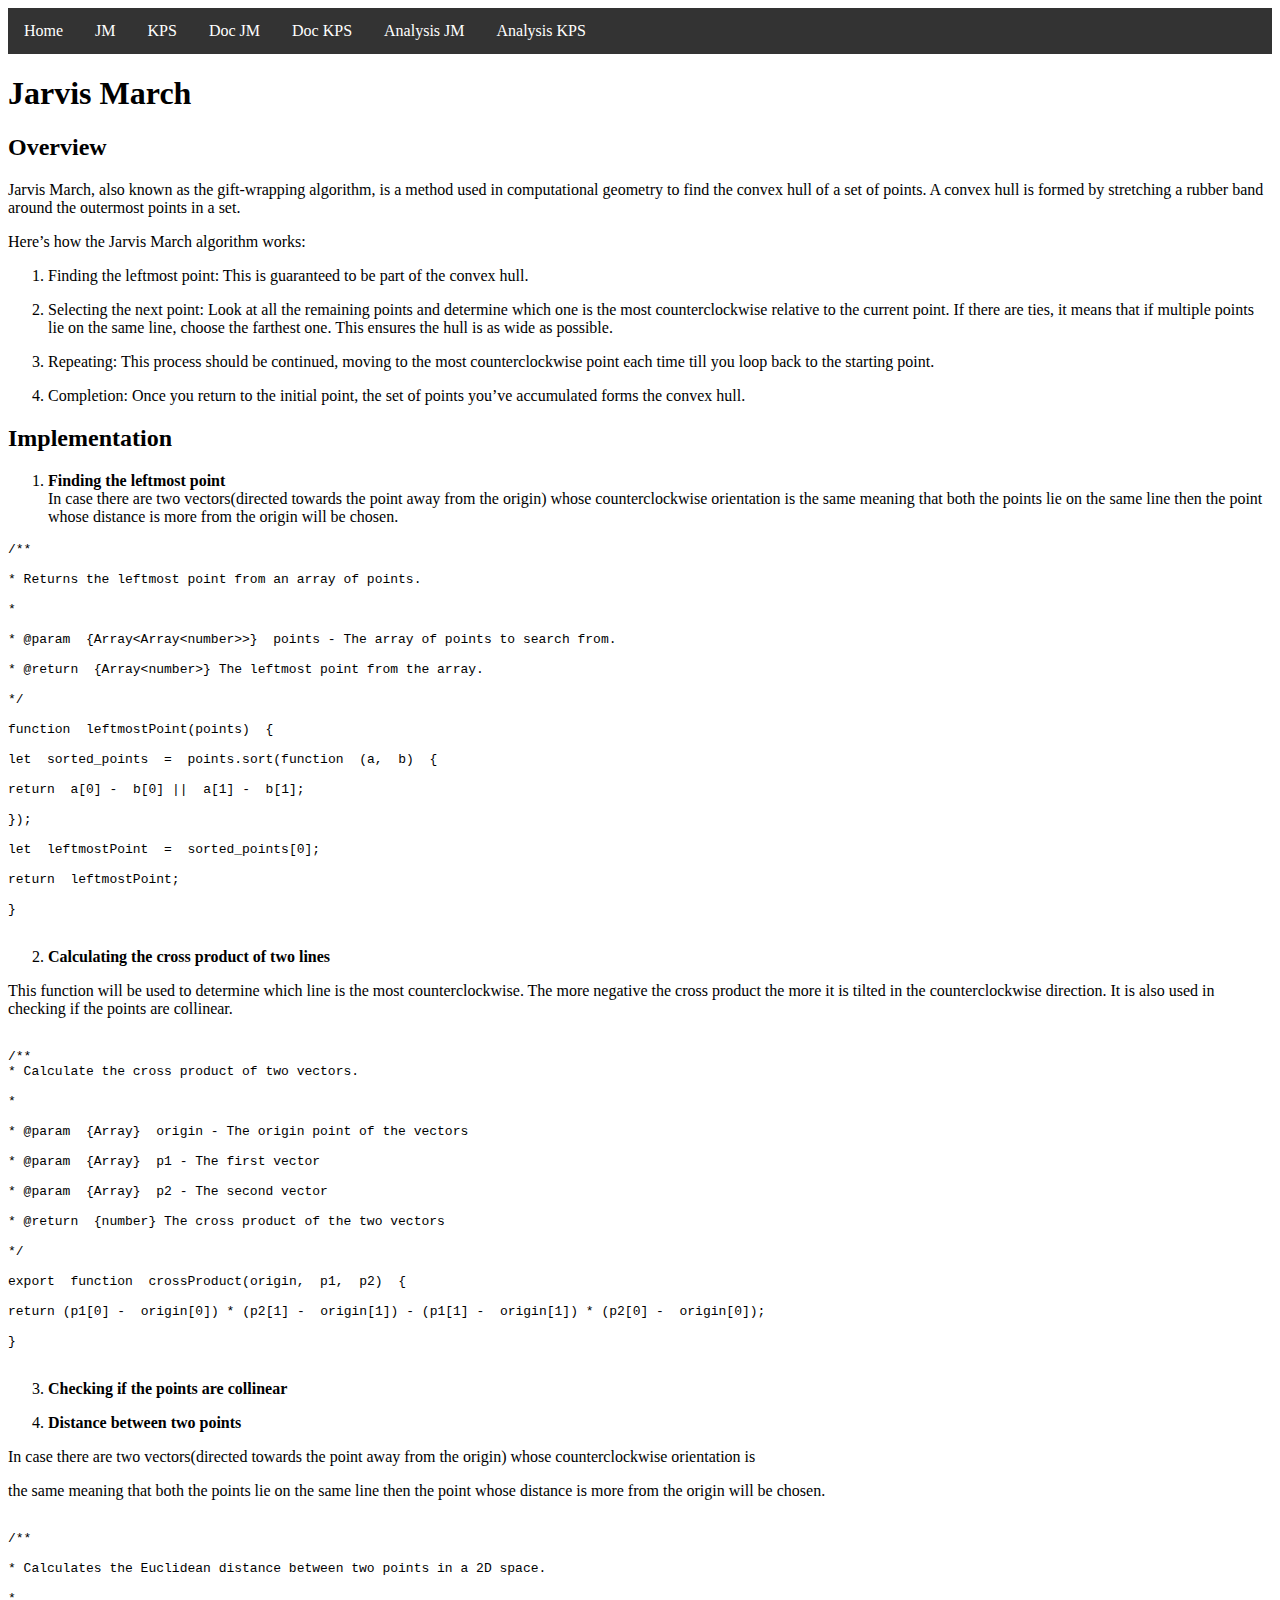
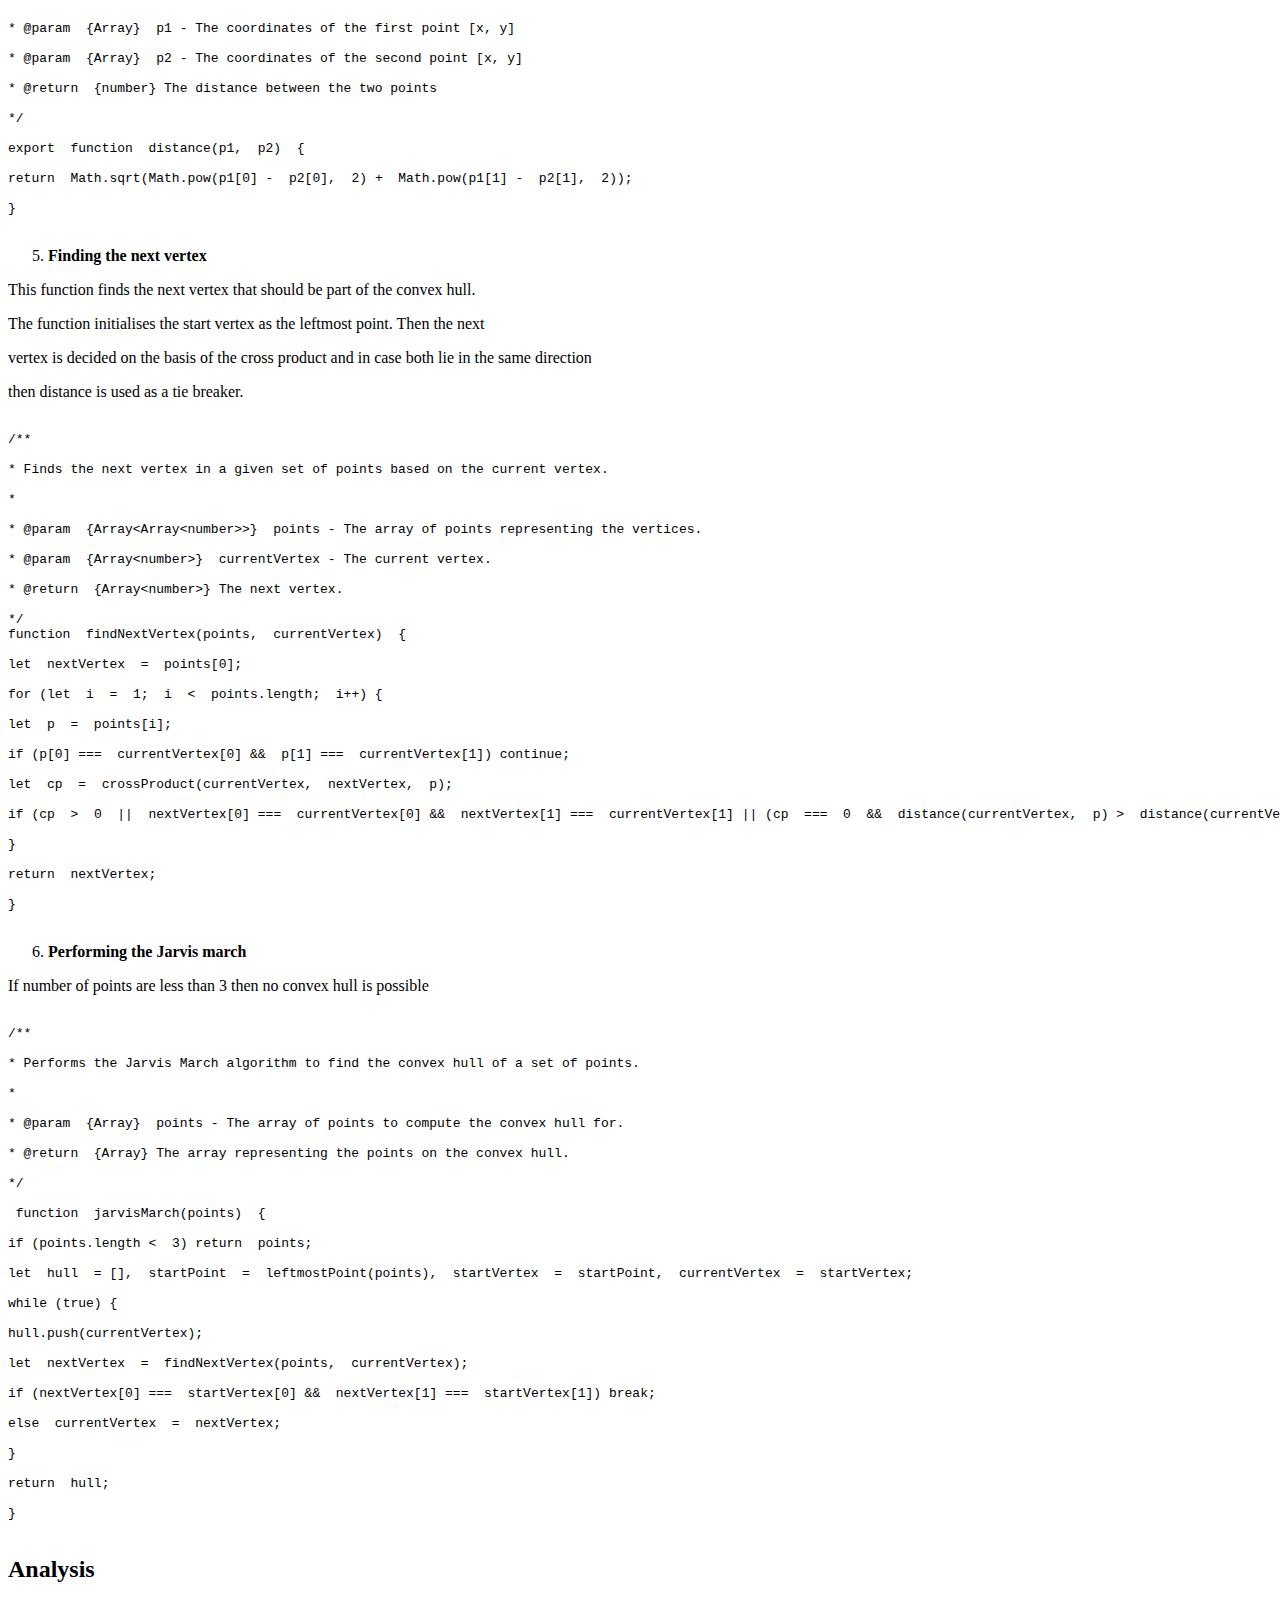
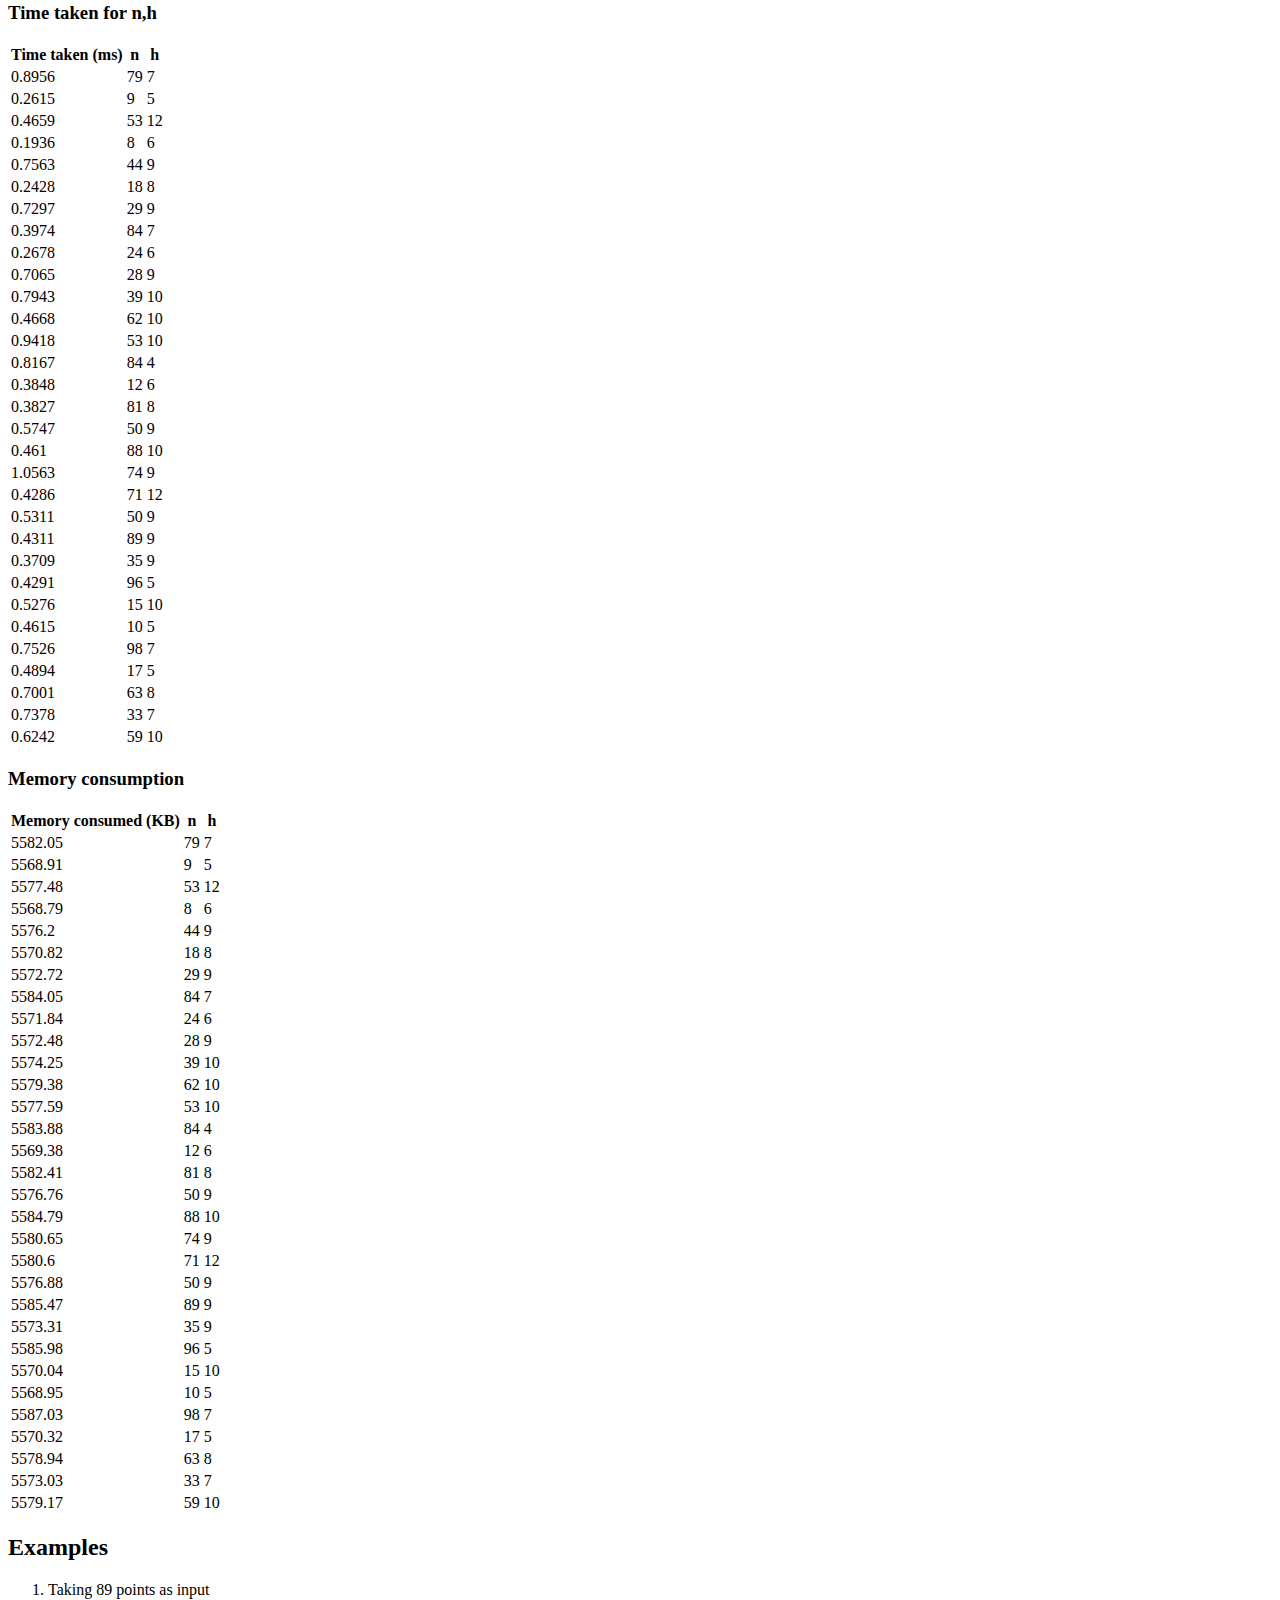
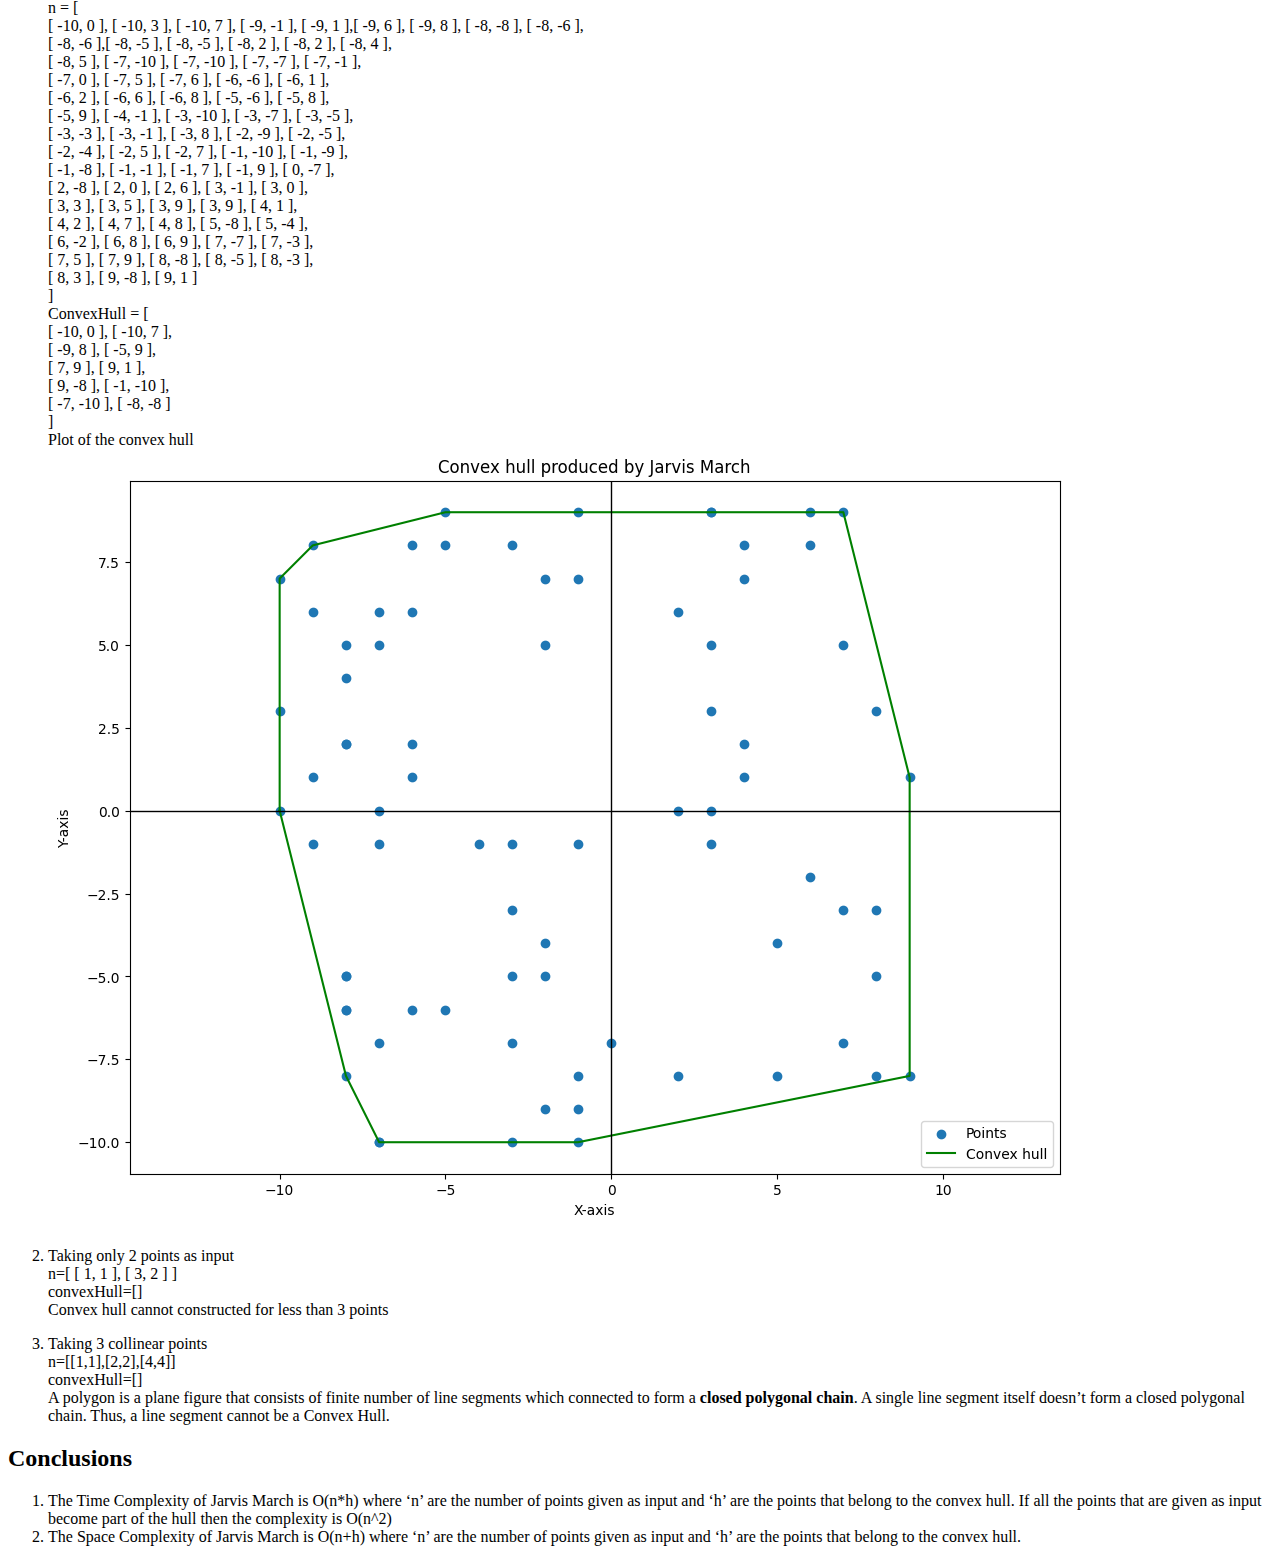
==== analysis_jm.html @ 5fe39330 "Merge pull request #1 from AnirudhBagalkotker/bkl" ====
<!DOCTYPE html>
<html>

<head>
  <meta charset="utf-8">
  <meta name="viewport" content="width=device-width, initial-scale=1.0">
  <title>Jarvis March</title>
  <link rel="stylesheet" href="https://stackedit.io/style.css" />
  <style>
    /* Styles for the navbar */
    nav {
      background-color: #333;
    }

    nav ul {
      list-style-type: none;
      margin: 0;
      padding: 0;
      overflow: hidden;
    }

    nav ul li {
      float: left;
    }

    nav ul li a {
      display: block;
      color: white;
      text-align: center;
      padding: 14px 16px;
      text-decoration: none;
      border: none;
      background: none;
      cursor: pointer;
    }

    nav ul li a:hover {
      background-color: #ddd;
      color: black;
    }
  </style>
</head>

<body class="stackedit">
  <nav>
    <ul>
      <li class="nav-item">
        <a href="home.html">Home</a>
      </li>
      <li class="nav-item">
        <a href="jm.html">JM</a>
      </li>
      <li class="nav-item">
        <a href="kps.html">KPS</a>
      </li>
      <li class="nav-item">
        <a href="doc_jm.html">Doc JM</a>
      </li>
      <li class="nav-item">
        <a href="doc_kps.html">Doc KPS</a>
      </li>
      <li class="nav-item">
        <a href="analysis_jm.html">Analysis JM</a>
      </li>
      <li class="nav-item">
        <a href="analysis_kps.html">Analysis KPS</a>
      </li>
    </ul>
  </nav>
</body>

  <script>
    // JavaScript to handle navbar toggler click event
    document.querySelector('.navbar-toggler').addEventListener('click', function() {
      var navCollapse = document.querySelector('.collapse');
      if (navCollapse.style.display === 'block') {
        navCollapse.style.display = 'none';
      } else {
        navCollapse.style.display = 'block';
      }
    });
  </script>

  <div class="stackedit__html"><h1 id="jarvis-march">Jarvis March</h1>
<h2 id="overview">Overview</h2>
<p>Jarvis March, also known as the gift-wrapping algorithm, is a method used in computational geometry to find the convex hull of a set of points. A convex hull is formed by stretching a rubber band around the outermost points in a set.</p>
<p>Here’s how the Jarvis March algorithm works:</p>
<ol>
<li>
<p>Finding the leftmost point: This is guaranteed to be part of the convex hull.</p>
</li>
<li>
<p>Selecting the next point: Look at all the remaining points and determine which one is the most counterclockwise relative to the current point. If there are ties, it means that if multiple points lie on the same line, choose the farthest one. This ensures the hull is as wide as possible.</p>
</li>
<li>
<p>Repeating: This process should be continued, moving to the most counterclockwise point each time till you loop back to the starting point.</p>
</li>
<li>
<p>Completion: Once you return to the initial point, the set of points you’ve accumulated forms the convex hull.</p>
</li>
</ol>
<h2 id="implementation">Implementation</h2>
<ol>
<li><strong>Finding the leftmost point</strong><br>
In case there are two vectors(directed towards the point away from the origin) whose counterclockwise orientation is the same meaning that both the points lie on the same line then the point whose distance is more from the origin will be chosen.</li>
</ol>
<pre class=" language-javascript"><code class="prism  language-javascript"><span class="token comment">/**

* Returns the leftmost point from an array of points.

*

* @param  {Array&lt;Array&lt;number&gt;&gt;}  points - The array of points to search from.

* @return  {Array&lt;number&gt;} The leftmost point from the array.

*/</span>

<span class="token keyword">function</span>  <span class="token function">leftmostPoint</span><span class="token punctuation">(</span>points<span class="token punctuation">)</span>  <span class="token punctuation">{</span>

<span class="token keyword">let</span>  sorted_points  <span class="token operator">=</span>  points<span class="token punctuation">.</span><span class="token function">sort</span><span class="token punctuation">(</span><span class="token keyword">function</span>  <span class="token punctuation">(</span>a<span class="token punctuation">,</span>  b<span class="token punctuation">)</span>  <span class="token punctuation">{</span>

<span class="token keyword">return</span>  a<span class="token punctuation">[</span><span class="token number">0</span><span class="token punctuation">]</span> <span class="token operator">-</span>  b<span class="token punctuation">[</span><span class="token number">0</span><span class="token punctuation">]</span> <span class="token operator">||</span>  a<span class="token punctuation">[</span><span class="token number">1</span><span class="token punctuation">]</span> <span class="token operator">-</span>  b<span class="token punctuation">[</span><span class="token number">1</span><span class="token punctuation">]</span><span class="token punctuation">;</span>

<span class="token punctuation">}</span><span class="token punctuation">)</span><span class="token punctuation">;</span>

<span class="token keyword">let</span>  leftmostPoint  <span class="token operator">=</span>  sorted_points<span class="token punctuation">[</span><span class="token number">0</span><span class="token punctuation">]</span><span class="token punctuation">;</span>

<span class="token keyword">return</span>  leftmostPoint<span class="token punctuation">;</span>

<span class="token punctuation">}</span>

</code></pre>
<ol start="2">
<li><strong>Calculating the cross product of two lines</strong></li>
</ol>
<p>This function will be used to determine which line is the most counterclockwise. The more negative the cross product the more it is tilted in the counterclockwise direction. It is also used in checking if the points are collinear.</p>
<pre class=" language-javascript"><code class="prism  language-javascript">
<span class="token comment">/**
* Calculate the cross product of two vectors.

*

* @param  {Array}  origin - The origin point of the vectors

* @param  {Array}  p1 - The first vector

* @param  {Array}  p2 - The second vector

* @return  {number} The cross product of the two vectors

*/</span>

<span class="token keyword">export</span>  <span class="token keyword">function</span>  <span class="token function">crossProduct</span><span class="token punctuation">(</span>origin<span class="token punctuation">,</span>  p1<span class="token punctuation">,</span>  p2<span class="token punctuation">)</span>  <span class="token punctuation">{</span>

<span class="token keyword">return</span> <span class="token punctuation">(</span>p1<span class="token punctuation">[</span><span class="token number">0</span><span class="token punctuation">]</span> <span class="token operator">-</span>  origin<span class="token punctuation">[</span><span class="token number">0</span><span class="token punctuation">]</span><span class="token punctuation">)</span> <span class="token operator">*</span> <span class="token punctuation">(</span>p2<span class="token punctuation">[</span><span class="token number">1</span><span class="token punctuation">]</span> <span class="token operator">-</span>  origin<span class="token punctuation">[</span><span class="token number">1</span><span class="token punctuation">]</span><span class="token punctuation">)</span> <span class="token operator">-</span> <span class="token punctuation">(</span>p1<span class="token punctuation">[</span><span class="token number">1</span><span class="token punctuation">]</span> <span class="token operator">-</span>  origin<span class="token punctuation">[</span><span class="token number">1</span><span class="token punctuation">]</span><span class="token punctuation">)</span> <span class="token operator">*</span> <span class="token punctuation">(</span>p2<span class="token punctuation">[</span><span class="token number">0</span><span class="token punctuation">]</span> <span class="token operator">-</span>  origin<span class="token punctuation">[</span><span class="token number">0</span><span class="token punctuation">]</span><span class="token punctuation">)</span><span class="token punctuation">;</span>

<span class="token punctuation">}</span>

</code></pre>
<ol start="3">
<li>
<p><strong>Checking if the points are collinear</strong></p>
</li>
<li>
<p><strong>Distance between two points</strong></p>
</li>
</ol>
<p>In case there are two vectors(directed towards the point away from the origin) whose counterclockwise orientation is</p>
<p>the same meaning that both the points lie on the same line then the point whose distance is more from the origin will be chosen.</p>
<pre class=" language-javascript"><code class="prism  language-javascript">
<span class="token comment">/**

* Calculates the Euclidean distance between two points in a 2D space.

*

* @param  {Array}  p1 - The coordinates of the first point [x, y]

* @param  {Array}  p2 - The coordinates of the second point [x, y]

* @return  {number} The distance between the two points

*/</span>

<span class="token keyword">export</span>  <span class="token keyword">function</span>  <span class="token function">distance</span><span class="token punctuation">(</span>p1<span class="token punctuation">,</span>  p2<span class="token punctuation">)</span>  <span class="token punctuation">{</span>

<span class="token keyword">return</span>  Math<span class="token punctuation">.</span><span class="token function">sqrt</span><span class="token punctuation">(</span>Math<span class="token punctuation">.</span><span class="token function">pow</span><span class="token punctuation">(</span>p1<span class="token punctuation">[</span><span class="token number">0</span><span class="token punctuation">]</span> <span class="token operator">-</span>  p2<span class="token punctuation">[</span><span class="token number">0</span><span class="token punctuation">]</span><span class="token punctuation">,</span>  <span class="token number">2</span><span class="token punctuation">)</span> <span class="token operator">+</span>  Math<span class="token punctuation">.</span><span class="token function">pow</span><span class="token punctuation">(</span>p1<span class="token punctuation">[</span><span class="token number">1</span><span class="token punctuation">]</span> <span class="token operator">-</span>  p2<span class="token punctuation">[</span><span class="token number">1</span><span class="token punctuation">]</span><span class="token punctuation">,</span>  <span class="token number">2</span><span class="token punctuation">)</span><span class="token punctuation">)</span><span class="token punctuation">;</span>

<span class="token punctuation">}</span>

</code></pre>
<ol start="5">
<li><strong>Finding the next vertex</strong></li>
</ol>
<p>This function finds the next vertex that should be part of the convex hull.</p>
<p>The function initialises the start vertex as the leftmost point. Then the next</p>
<p>vertex is decided on the basis of the cross product and in case both lie in the same direction</p>
<p>then distance is used as a tie breaker.</p>
<pre class=" language-javascript"><code class="prism  language-javascript">
<span class="token comment">/**

* Finds the next vertex in a given set of points based on the current vertex.

*

* @param  {Array&lt;Array&lt;number&gt;&gt;}  points - The array of points representing the vertices.

* @param  {Array&lt;number&gt;}  currentVertex - The current vertex.

* @return  {Array&lt;number&gt;} The next vertex.

*/</span>
<span class="token keyword">function</span>  <span class="token function">findNextVertex</span><span class="token punctuation">(</span>points<span class="token punctuation">,</span>  currentVertex<span class="token punctuation">)</span>  <span class="token punctuation">{</span>

<span class="token keyword">let</span>  nextVertex  <span class="token operator">=</span>  points<span class="token punctuation">[</span><span class="token number">0</span><span class="token punctuation">]</span><span class="token punctuation">;</span>

<span class="token keyword">for</span> <span class="token punctuation">(</span><span class="token keyword">let</span>  i  <span class="token operator">=</span>  <span class="token number">1</span><span class="token punctuation">;</span>  i  <span class="token operator">&lt;</span>  points<span class="token punctuation">.</span>length<span class="token punctuation">;</span>  i<span class="token operator">++</span><span class="token punctuation">)</span> <span class="token punctuation">{</span>

<span class="token keyword">let</span>  p  <span class="token operator">=</span>  points<span class="token punctuation">[</span>i<span class="token punctuation">]</span><span class="token punctuation">;</span>

<span class="token keyword">if</span> <span class="token punctuation">(</span>p<span class="token punctuation">[</span><span class="token number">0</span><span class="token punctuation">]</span> <span class="token operator">===</span>  currentVertex<span class="token punctuation">[</span><span class="token number">0</span><span class="token punctuation">]</span> <span class="token operator">&amp;&amp;</span>  p<span class="token punctuation">[</span><span class="token number">1</span><span class="token punctuation">]</span> <span class="token operator">===</span>  currentVertex<span class="token punctuation">[</span><span class="token number">1</span><span class="token punctuation">]</span><span class="token punctuation">)</span> <span class="token keyword">continue</span><span class="token punctuation">;</span>

<span class="token keyword">let</span>  cp  <span class="token operator">=</span>  <span class="token function">crossProduct</span><span class="token punctuation">(</span>currentVertex<span class="token punctuation">,</span>  nextVertex<span class="token punctuation">,</span>  p<span class="token punctuation">)</span><span class="token punctuation">;</span>

<span class="token keyword">if</span> <span class="token punctuation">(</span>cp  <span class="token operator">&gt;</span>  <span class="token number">0</span>  <span class="token operator">||</span>  nextVertex<span class="token punctuation">[</span><span class="token number">0</span><span class="token punctuation">]</span> <span class="token operator">===</span>  currentVertex<span class="token punctuation">[</span><span class="token number">0</span><span class="token punctuation">]</span> <span class="token operator">&amp;&amp;</span>  nextVertex<span class="token punctuation">[</span><span class="token number">1</span><span class="token punctuation">]</span> <span class="token operator">===</span>  currentVertex<span class="token punctuation">[</span><span class="token number">1</span><span class="token punctuation">]</span> <span class="token operator">||</span> <span class="token punctuation">(</span>cp  <span class="token operator">===</span>  <span class="token number">0</span>  <span class="token operator">&amp;&amp;</span>  <span class="token function">distance</span><span class="token punctuation">(</span>currentVertex<span class="token punctuation">,</span>  p<span class="token punctuation">)</span> <span class="token operator">&gt;</span>  <span class="token function">distance</span><span class="token punctuation">(</span>currentVertex<span class="token punctuation">,</span>  nextVertex<span class="token punctuation">)</span><span class="token punctuation">)</span><span class="token punctuation">)</span> nextVertex  <span class="token operator">=</span>  p<span class="token punctuation">;</span>

<span class="token punctuation">}</span>

<span class="token keyword">return</span>  nextVertex<span class="token punctuation">;</span>

<span class="token punctuation">}</span>

</code></pre>
<ol start="6">
<li><strong>Performing the Jarvis march</strong></li>
</ol>
<p>If number of points are less than 3 then no convex hull is possible</p>
<pre class=" language-javascript"><code class="prism  language-javascript">
<span class="token comment">/**

* Performs the Jarvis March algorithm to find the convex hull of a set of points.

*

* @param  {Array}  points - The array of points to compute the convex hull for.

* @return  {Array} The array representing the points on the convex hull.

*/</span>

 <span class="token keyword">function</span>  <span class="token function">jarvisMarch</span><span class="token punctuation">(</span>points<span class="token punctuation">)</span>  <span class="token punctuation">{</span>

<span class="token keyword">if</span> <span class="token punctuation">(</span>points<span class="token punctuation">.</span>length <span class="token operator">&lt;</span>  <span class="token number">3</span><span class="token punctuation">)</span> <span class="token keyword">return</span>  points<span class="token punctuation">;</span>

<span class="token keyword">let</span>  hull  <span class="token operator">=</span> <span class="token punctuation">[</span><span class="token punctuation">]</span><span class="token punctuation">,</span>  startPoint  <span class="token operator">=</span>  <span class="token function">leftmostPoint</span><span class="token punctuation">(</span>points<span class="token punctuation">)</span><span class="token punctuation">,</span>  startVertex  <span class="token operator">=</span>  startPoint<span class="token punctuation">,</span>  currentVertex  <span class="token operator">=</span>  startVertex<span class="token punctuation">;</span>

<span class="token keyword">while</span> <span class="token punctuation">(</span><span class="token boolean">true</span><span class="token punctuation">)</span> <span class="token punctuation">{</span>

hull<span class="token punctuation">.</span><span class="token function">push</span><span class="token punctuation">(</span>currentVertex<span class="token punctuation">)</span><span class="token punctuation">;</span>

<span class="token keyword">let</span>  nextVertex  <span class="token operator">=</span>  <span class="token function">findNextVertex</span><span class="token punctuation">(</span>points<span class="token punctuation">,</span>  currentVertex<span class="token punctuation">)</span><span class="token punctuation">;</span>

<span class="token keyword">if</span> <span class="token punctuation">(</span>nextVertex<span class="token punctuation">[</span><span class="token number">0</span><span class="token punctuation">]</span> <span class="token operator">===</span>  startVertex<span class="token punctuation">[</span><span class="token number">0</span><span class="token punctuation">]</span> <span class="token operator">&amp;&amp;</span>  nextVertex<span class="token punctuation">[</span><span class="token number">1</span><span class="token punctuation">]</span> <span class="token operator">===</span>  startVertex<span class="token punctuation">[</span><span class="token number">1</span><span class="token punctuation">]</span><span class="token punctuation">)</span> <span class="token keyword">break</span><span class="token punctuation">;</span>

<span class="token keyword">else</span>  currentVertex  <span class="token operator">=</span>  nextVertex<span class="token punctuation">;</span>

<span class="token punctuation">}</span>

<span class="token keyword">return</span>  hull<span class="token punctuation">;</span>

<span class="token punctuation">}</span>

</code></pre>
<h2 id="analysis">Analysis</h2>
<h3 id="time-taken-for-nh">Time taken for n,h</h3>

<table>
<thead>
<tr>
<th>Time taken (ms)</th>
<th>n</th>
<th>h</th>
</tr>
</thead>
<tbody>
<tr>
<td>0.8956</td>
<td>79</td>
<td>7</td>
</tr>
<tr>
<td>0.2615</td>
<td>9</td>
<td>5</td>
</tr>
<tr>
<td>0.4659</td>
<td>53</td>
<td>12</td>
</tr>
<tr>
<td>0.1936</td>
<td>8</td>
<td>6</td>
</tr>
<tr>
<td>0.7563</td>
<td>44</td>
<td>9</td>
</tr>
<tr>
<td>0.2428</td>
<td>18</td>
<td>8</td>
</tr>
<tr>
<td>0.7297</td>
<td>29</td>
<td>9</td>
</tr>
<tr>
<td>0.3974</td>
<td>84</td>
<td>7</td>
</tr>
<tr>
<td>0.2678</td>
<td>24</td>
<td>6</td>
</tr>
<tr>
<td>0.7065</td>
<td>28</td>
<td>9</td>
</tr>
<tr>
<td>0.7943</td>
<td>39</td>
<td>10</td>
</tr>
<tr>
<td>0.4668</td>
<td>62</td>
<td>10</td>
</tr>
<tr>
<td>0.9418</td>
<td>53</td>
<td>10</td>
</tr>
<tr>
<td>0.8167</td>
<td>84</td>
<td>4</td>
</tr>
<tr>
<td>0.3848</td>
<td>12</td>
<td>6</td>
</tr>
<tr>
<td>0.3827</td>
<td>81</td>
<td>8</td>
</tr>
<tr>
<td>0.5747</td>
<td>50</td>
<td>9</td>
</tr>
<tr>
<td>0.461</td>
<td>88</td>
<td>10</td>
</tr>
<tr>
<td>1.0563</td>
<td>74</td>
<td>9</td>
</tr>
<tr>
<td>0.4286</td>
<td>71</td>
<td>12</td>
</tr>
<tr>
<td>0.5311</td>
<td>50</td>
<td>9</td>
</tr>
<tr>
<td>0.4311</td>
<td>89</td>
<td>9</td>
</tr>
<tr>
<td>0.3709</td>
<td>35</td>
<td>9</td>
</tr>
<tr>
<td>0.4291</td>
<td>96</td>
<td>5</td>
</tr>
<tr>
<td>0.5276</td>
<td>15</td>
<td>10</td>
</tr>
<tr>
<td>0.4615</td>
<td>10</td>
<td>5</td>
</tr>
<tr>
<td>0.7526</td>
<td>98</td>
<td>7</td>
</tr>
<tr>
<td>0.4894</td>
<td>17</td>
<td>5</td>
</tr>
<tr>
<td>0.7001</td>
<td>63</td>
<td>8</td>
</tr>
<tr>
<td>0.7378</td>
<td>33</td>
<td>7</td>
</tr>
<tr>
<td>0.6242</td>
<td>59</td>
<td>10</td>
</tr>
</tbody>
</table><h3 id="memory-consumption">Memory consumption</h3>

<table>
<thead>
<tr>
<th>Memory consumed (KB)</th>
<th>n</th>
<th>h</th>
</tr>
</thead>
<tbody>
<tr>
<td>5582.05</td>
<td>79</td>
<td>7</td>
</tr>
<tr>
<td>5568.91</td>
<td>9</td>
<td>5</td>
</tr>
<tr>
<td>5577.48</td>
<td>53</td>
<td>12</td>
</tr>
<tr>
<td>5568.79</td>
<td>8</td>
<td>6</td>
</tr>
<tr>
<td>5576.2</td>
<td>44</td>
<td>9</td>
</tr>
<tr>
<td>5570.82</td>
<td>18</td>
<td>8</td>
</tr>
<tr>
<td>5572.72</td>
<td>29</td>
<td>9</td>
</tr>
<tr>
<td>5584.05</td>
<td>84</td>
<td>7</td>
</tr>
<tr>
<td>5571.84</td>
<td>24</td>
<td>6</td>
</tr>
<tr>
<td>5572.48</td>
<td>28</td>
<td>9</td>
</tr>
<tr>
<td>5574.25</td>
<td>39</td>
<td>10</td>
</tr>
<tr>
<td>5579.38</td>
<td>62</td>
<td>10</td>
</tr>
<tr>
<td>5577.59</td>
<td>53</td>
<td>10</td>
</tr>
<tr>
<td>5583.88</td>
<td>84</td>
<td>4</td>
</tr>
<tr>
<td>5569.38</td>
<td>12</td>
<td>6</td>
</tr>
<tr>
<td>5582.41</td>
<td>81</td>
<td>8</td>
</tr>
<tr>
<td>5576.76</td>
<td>50</td>
<td>9</td>
</tr>
<tr>
<td>5584.79</td>
<td>88</td>
<td>10</td>
</tr>
<tr>
<td>5580.65</td>
<td>74</td>
<td>9</td>
</tr>
<tr>
<td>5580.6</td>
<td>71</td>
<td>12</td>
</tr>
<tr>
<td>5576.88</td>
<td>50</td>
<td>9</td>
</tr>
<tr>
<td>5585.47</td>
<td>89</td>
<td>9</td>
</tr>
<tr>
<td>5573.31</td>
<td>35</td>
<td>9</td>
</tr>
<tr>
<td>5585.98</td>
<td>96</td>
<td>5</td>
</tr>
<tr>
<td>5570.04</td>
<td>15</td>
<td>10</td>
</tr>
<tr>
<td>5568.95</td>
<td>10</td>
<td>5</td>
</tr>
<tr>
<td>5587.03</td>
<td>98</td>
<td>7</td>
</tr>
<tr>
<td>5570.32</td>
<td>17</td>
<td>5</td>
</tr>
<tr>
<td>5578.94</td>
<td>63</td>
<td>8</td>
</tr>
<tr>
<td>5573.03</td>
<td>33</td>
<td>7</td>
</tr>
<tr>
<td>5579.17</td>
<td>59</td>
<td>10</td>
</tr>
</tbody>
</table><h2 id="examples">Examples</h2>
<ol>
<li>
<p>Taking 89 points as input<br>
n = [<br>
[ -10, 0 ], [ -10, 3 ], [ -10, 7 ], [ -9, -1 ], [ -9, 1 ],[ -9, 6 ], [ -9, 8 ], [ -8, -8 ], [ -8, -6 ],<br>
[ -8, -6 ],[ -8, -5 ], [ -8, -5 ], [ -8, 2 ], [ -8, 2 ], [ -8, 4 ],<br>
[ -8, 5 ], [ -7, -10 ], [ -7, -10 ], [ -7, -7 ], [ -7, -1 ],<br>
[ -7, 0 ], [ -7, 5 ], [ -7, 6 ], [ -6, -6 ], [ -6, 1 ],<br>
[ -6, 2 ], [ -6, 6 ], [ -6, 8 ], [ -5, -6 ], [ -5, 8 ],<br>
[ -5, 9 ], [ -4, -1 ], [ -3, -10 ], [ -3, -7 ], [ -3, -5 ],<br>
[ -3, -3 ], [ -3, -1 ], [ -3, 8 ], [ -2, -9 ], [ -2, -5 ],<br>
[ -2, -4 ], [ -2, 5 ], [ -2, 7 ], [ -1, -10 ], [ -1, -9 ],<br>
[ -1, -8 ], [ -1, -1 ], [ -1, 7 ], [ -1, 9 ], [ 0, -7 ],<br>
[ 2, -8 ], [ 2, 0 ], [ 2, 6 ], [ 3, -1 ], [ 3, 0 ],<br>
[ 3, 3 ], [ 3, 5 ], [ 3, 9 ], [ 3, 9 ], [ 4, 1 ],<br>
[ 4, 2 ], [ 4, 7 ], [ 4, 8 ], [ 5, -8 ], [ 5, -4 ],<br>
[ 6, -2 ], [ 6, 8 ], [ 6, 9 ], [ 7, -7 ], [ 7, -3 ],<br>
[ 7, 5 ], [ 7, 9 ], [ 8, -8 ], [ 8, -5 ], [ 8, -3 ],<br>
[ 8, 3 ], [ 9, -8 ], [ 9, 1 ]<br>
]<br>
ConvexHull = [<br>
[ -10, 0 ], [ -10, 7 ],<br>
[ -9, 8 ], [ -5, 9 ],<br>
[ 7, 9 ], [ 9, 1 ],<br>
[ 9, -8 ], [ -1, -10 ],<br>
[ -7, -10 ], [ -8, -8 ]<br>
]<br>
Plot of the convex hull<br>
<img src="jarvis.png" alt="enter image description here"></p>
</li>
<li>
<p>Taking only 2 points as input<br>
n=[ [ 1, 1 ], [ 3, 2 ] ]<br>
convexHull=[]<br>
Convex hull cannot constructed for less than 3 points</p>
</li>
<li>
<p>Taking 3 collinear points<br>
n=[[1,1],[2,2],[4,4]]<br>
convexHull=[]<br>
A polygon is a plane figure that consists of finite number of line segments which connected to form a <strong>closed polygonal chain</strong>. A single line segment itself doesn’t form a closed polygonal chain. Thus, a line segment cannot be a Convex Hull.</p>
</li>
</ol>
<h2 id="conclusions">Conclusions</h2>
<ol>
<li>The Time Complexity of Jarvis March is O(n*h) where ‘n’ are the number of points given as input and ‘h’ are the points that belong to the convex hull. If all the points that are given as input become part of the hull then the complexity is O(n^2)</li>
<li>The Space Complexity of Jarvis March is O(n+h) where ‘n’ are the number of points given as input and ‘h’ are the points that belong to the convex hull.</li>
</ol>
</div>
</body>
</html>
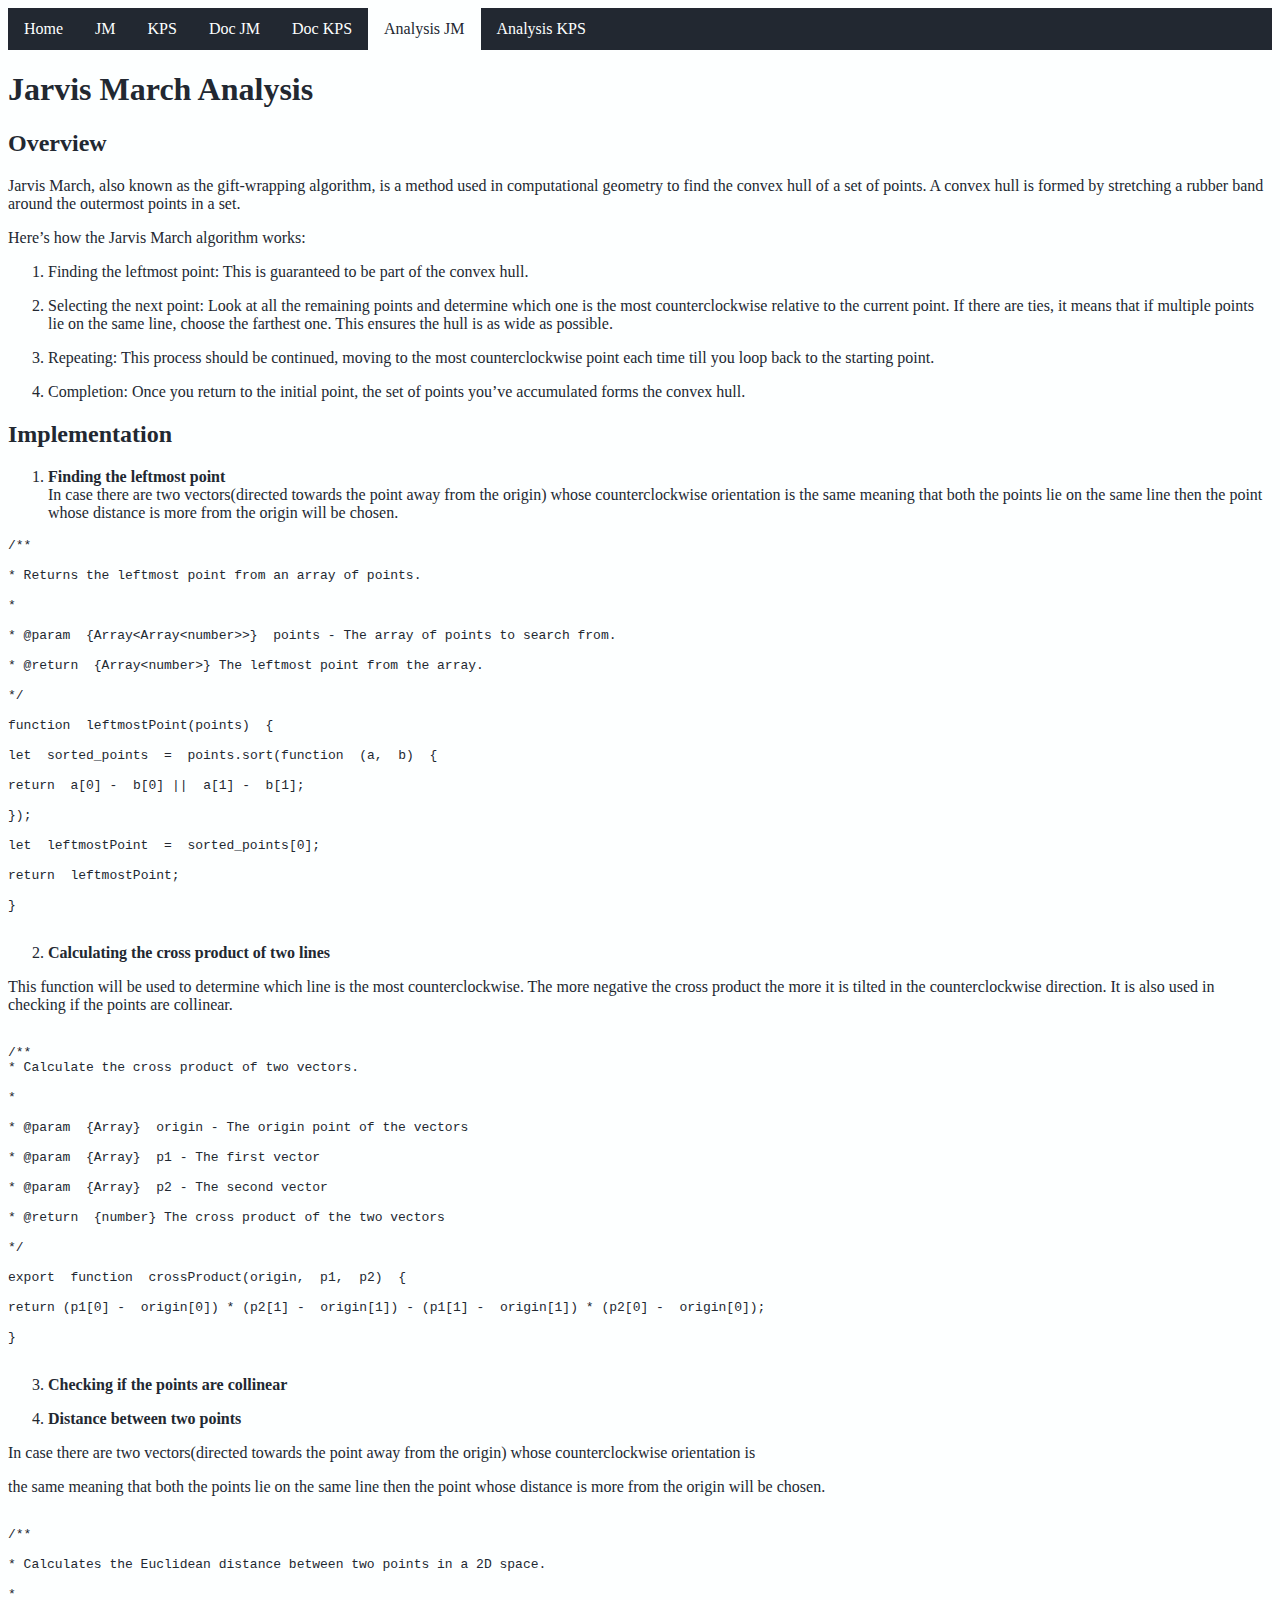
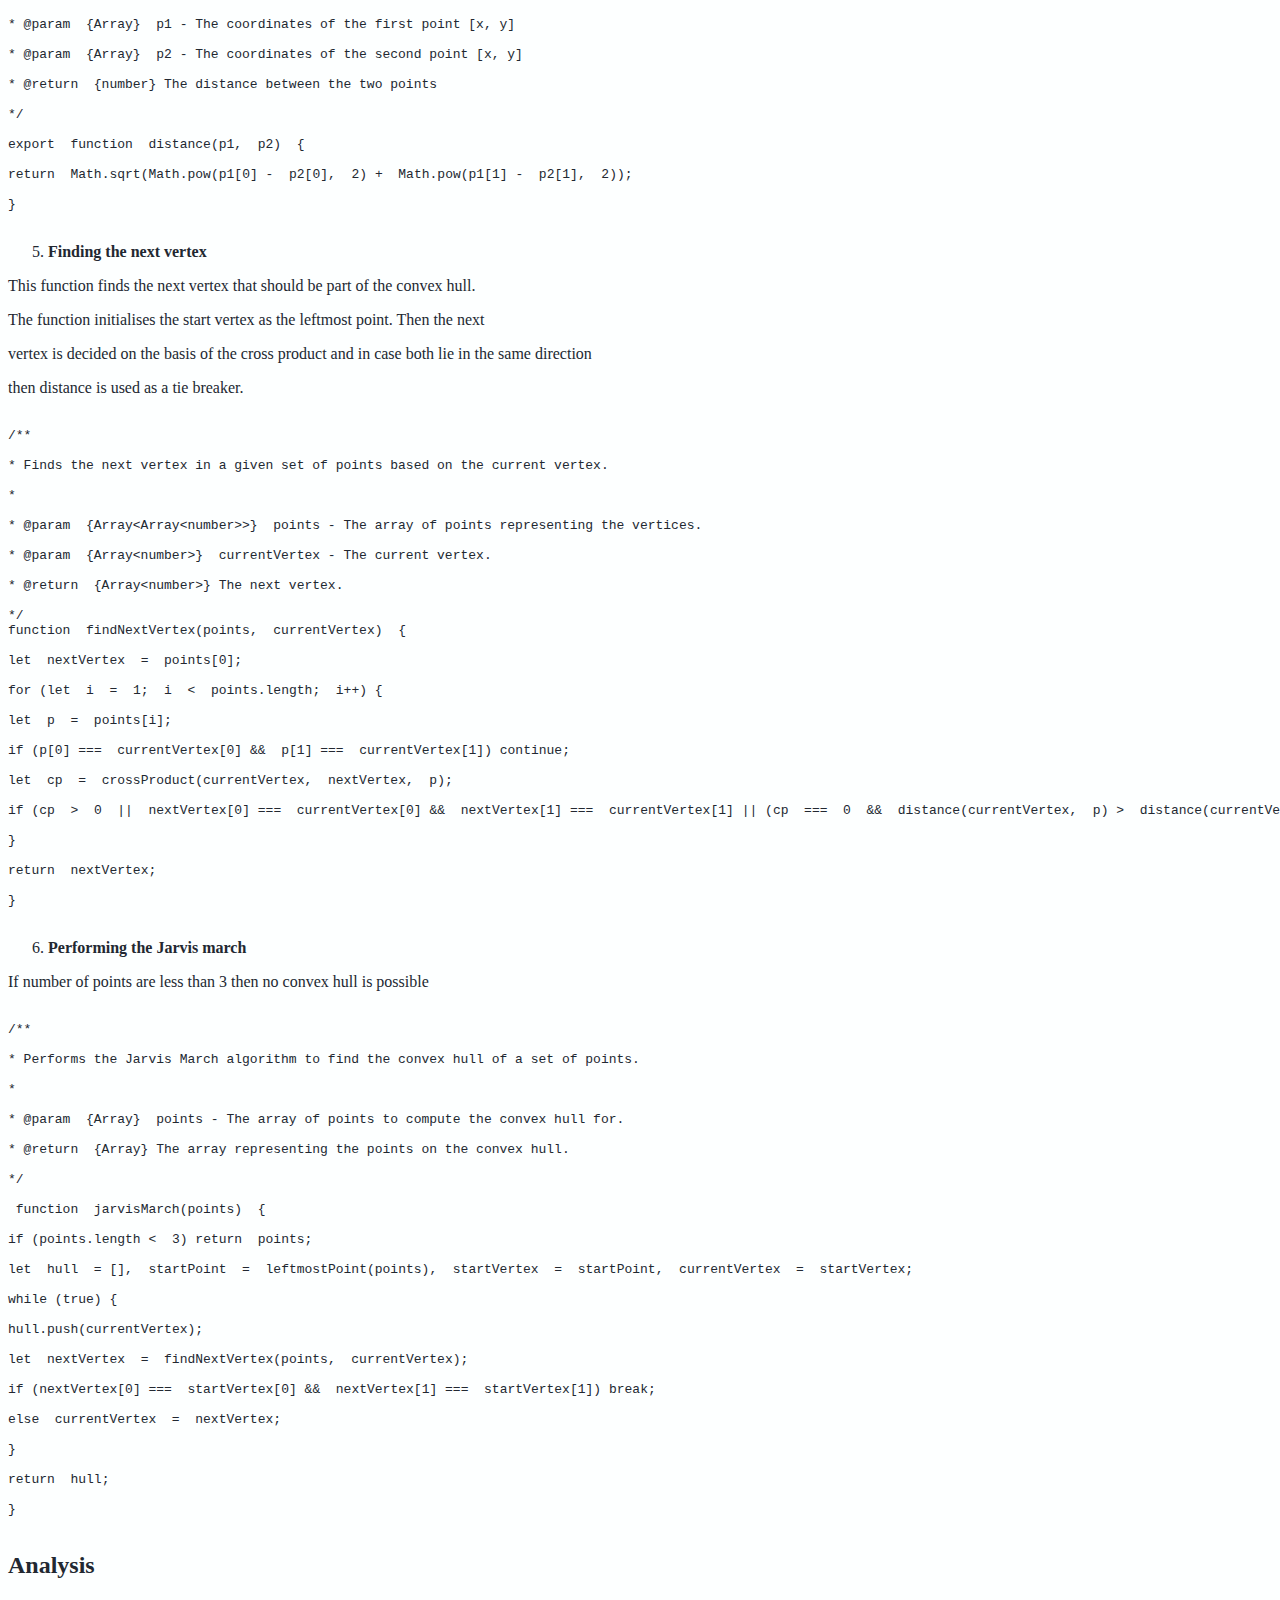
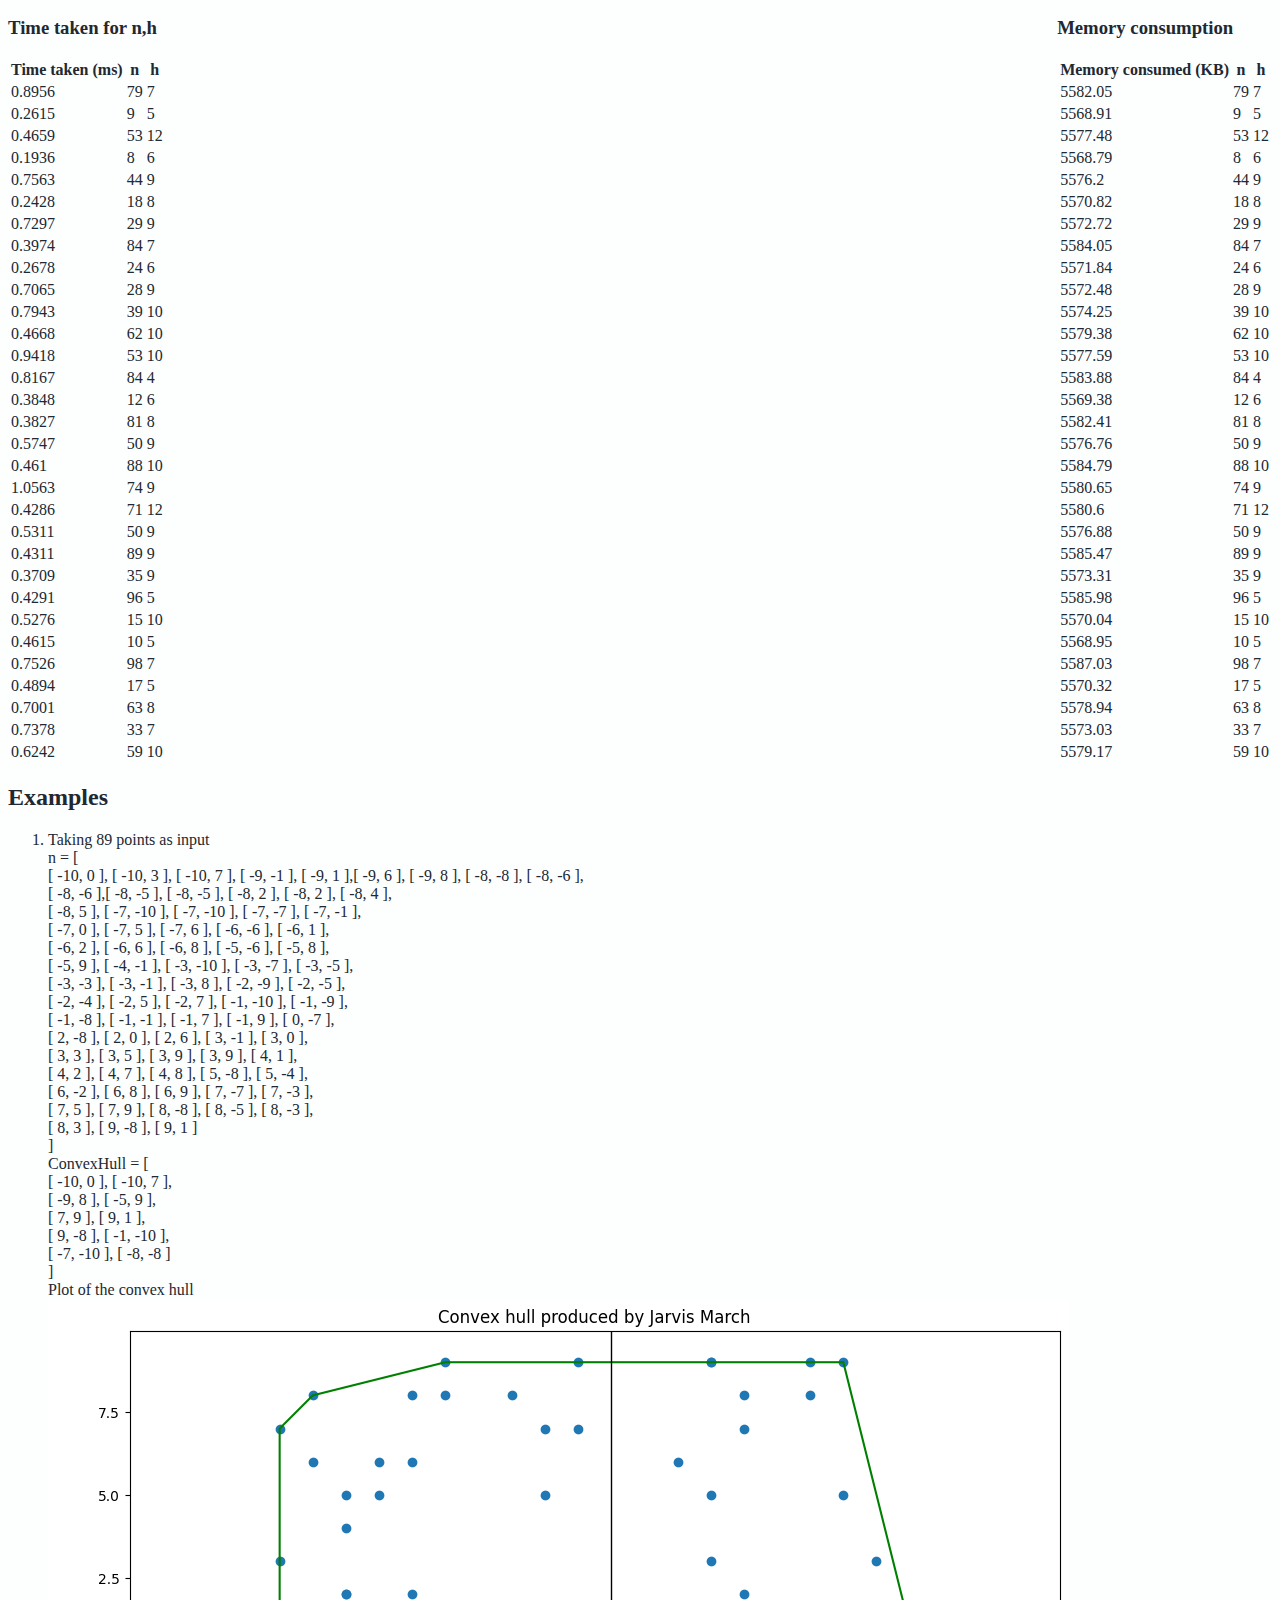
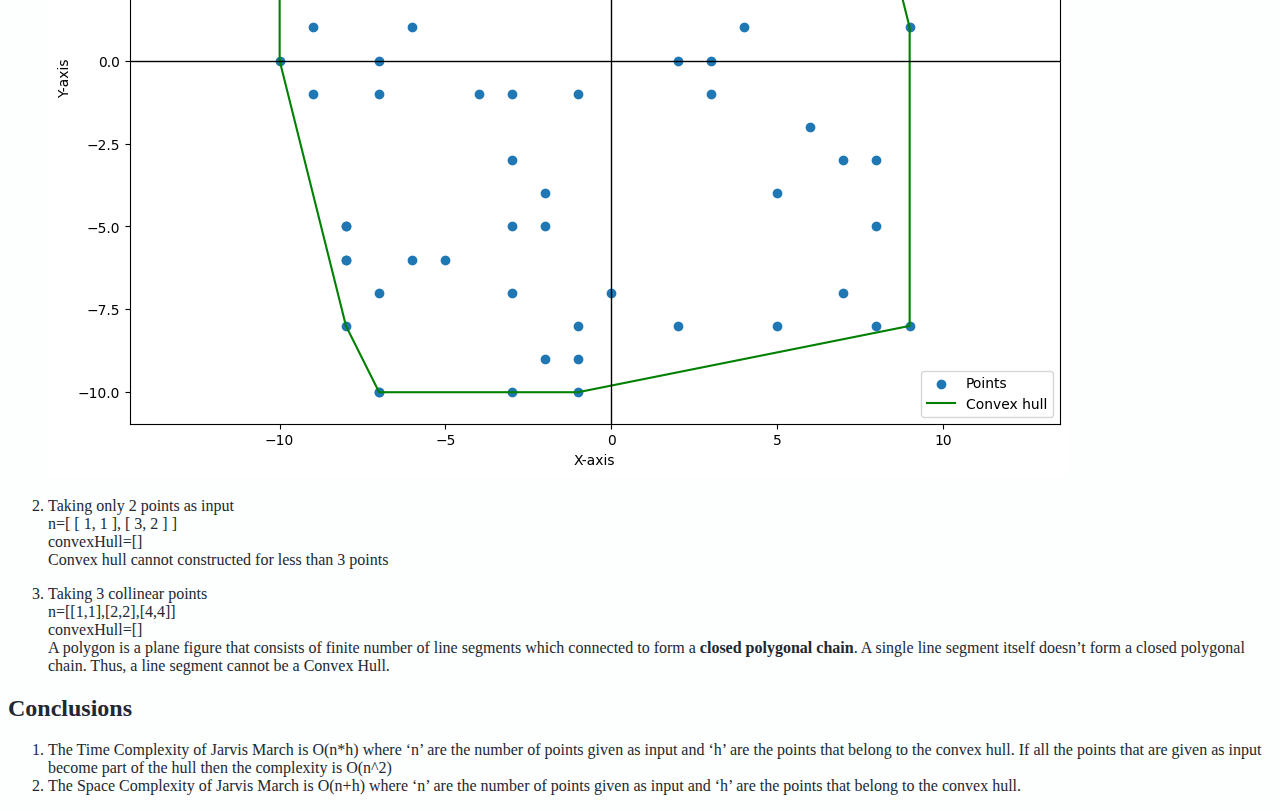
==== commit 6f0035ae: "Analysis" ====
--- a/analysis_jm.html
+++ b/analysis_jm.html
@@ -2,109 +2,85 @@
 <html>
 
 <head>
-  <meta charset="utf-8">
-  <meta name="viewport" content="width=device-width, initial-scale=1.0">
-  <title>Jarvis March</title>
-  <link rel="stylesheet" href="https://stackedit.io/style.css" />
-  <style>
-    /* Styles for the navbar */
-    nav {
-      background-color: #333;
-    }
-
-    nav ul {
-      list-style-type: none;
-      margin: 0;
-      padding: 0;
-      overflow: hidden;
-    }
-
-    nav ul li {
-      float: left;
-    }
-
-    nav ul li a {
-      display: block;
-      color: white;
-      text-align: center;
-      padding: 14px 16px;
-      text-decoration: none;
-      border: none;
-      background: none;
-      cursor: pointer;
-    }
-
-    nav ul li a:hover {
-      background-color: #ddd;
-      color: black;
-    }
-  </style>
+	<meta charset="utf-8">
+	<meta name="viewport" content="width=device-width, initial-scale=1.0">
+	<title>Jarvis March</title>
+	<link rel="stylesheet" href="https://stackedit.io/style.css" />
+	<link rel="stylesheet" href="common.css" />
 </head>
 
 <body class="stackedit">
-  <nav>
-    <ul>
-      <li class="nav-item">
-        <a href="home.html">Home</a>
-      </li>
-      <li class="nav-item">
-        <a href="jm.html">JM</a>
-      </li>
-      <li class="nav-item">
-        <a href="kps.html">KPS</a>
-      </li>
-      <li class="nav-item">
-        <a href="doc_jm.html">Doc JM</a>
-      </li>
-      <li class="nav-item">
-        <a href="doc_kps.html">Doc KPS</a>
-      </li>
-      <li class="nav-item">
-        <a href="analysis_jm.html">Analysis JM</a>
-      </li>
-      <li class="nav-item">
-        <a href="analysis_kps.html">Analysis KPS</a>
-      </li>
-    </ul>
-  </nav>
-</body>
-
-  <script>
-    // JavaScript to handle navbar toggler click event
-    document.querySelector('.navbar-toggler').addEventListener('click', function() {
-      var navCollapse = document.querySelector('.collapse');
-      if (navCollapse.style.display === 'block') {
-        navCollapse.style.display = 'none';
-      } else {
-        navCollapse.style.display = 'block';
-      }
-    });
-  </script>
-
-  <div class="stackedit__html"><h1 id="jarvis-march">Jarvis March</h1>
-<h2 id="overview">Overview</h2>
-<p>Jarvis March, also known as the gift-wrapping algorithm, is a method used in computational geometry to find the convex hull of a set of points. A convex hull is formed by stretching a rubber band around the outermost points in a set.</p>
-<p>Here’s how the Jarvis March algorithm works:</p>
-<ol>
-<li>
-<p>Finding the leftmost point: This is guaranteed to be part of the convex hull.</p>
-</li>
-<li>
-<p>Selecting the next point: Look at all the remaining points and determine which one is the most counterclockwise relative to the current point. If there are ties, it means that if multiple points lie on the same line, choose the farthest one. This ensures the hull is as wide as possible.</p>
-</li>
-<li>
-<p>Repeating: This process should be continued, moving to the most counterclockwise point each time till you loop back to the starting point.</p>
-</li>
-<li>
-<p>Completion: Once you return to the initial point, the set of points you’ve accumulated forms the convex hull.</p>
-</li>
-</ol>
-<h2 id="implementation">Implementation</h2>
-<ol>
-<li><strong>Finding the leftmost point</strong><br>
-In case there are two vectors(directed towards the point away from the origin) whose counterclockwise orientation is the same meaning that both the points lie on the same line then the point whose distance is more from the origin will be chosen.</li>
-</ol>
-<pre class=" language-javascript"><code class="prism  language-javascript"><span class="token comment">/**
+	<nav>
+		<ul>
+			<li class="nav-item">
+				<a href="home.html">Home</a>
+			</li>
+			<li class="nav-item">
+				<a href="jm.html">JM</a>
+			</li>
+			<li class="nav-item">
+				<a href="kps.html">KPS</a>
+			</li>
+			<li class="nav-item">
+				<a href="doc_jm.html">Doc JM</a>
+			</li>
+			<li class="nav-item">
+				<a href="doc_kps.html">Doc KPS</a>
+			</li>
+			<li class="nav-item">
+				<a href="analysis_jm.html" class="active">Analysis JM</a>
+			</li>
+			<li class="nav-item">
+				<a href="analysis_kps.html">Analysis KPS</a>
+			</li>
+		</ul>
+	</nav>
+
+	<div class="stackedit__html">
+		<h1 id="jarvis-march">Jarvis March Analysis</h1>
+		<h2 id="overview">Overview</h2>
+		<p>Jarvis March, also known as the gift-wrapping algorithm, is a method used in computational geometry to find
+			the
+			convex hull of a set of points. A convex hull is formed by stretching a rubber band around the outermost
+			points
+			in a
+			set.</p>
+		<p>Here’s how the Jarvis March algorithm works:</p>
+		<ol>
+			<li>
+				<p>Finding the leftmost point: This is guaranteed to be part of the convex hull.</p>
+			</li>
+			<li>
+				<p>Selecting the next point: Look at all the remaining points and determine which one is the most
+					counterclockwise
+					relative to the current point. If there are ties, it means that if multiple points lie on the same
+					line,
+					choose
+					the farthest one. This ensures the hull is as wide as possible.</p>
+			</li>
+			<li>
+				<p>Repeating: This process should be continued, moving to the most counterclockwise point each time till
+					you
+					loop
+					back to the starting point.</p>
+			</li>
+			<li>
+				<p>Completion: Once you return to the initial point, the set of points you’ve accumulated forms the
+					convex
+					hull.
+				</p>
+			</li>
+		</ol>
+		<h2 id="implementation">Implementation</h2>
+		<ol>
+			<li><strong>Finding the leftmost point</strong><br>
+				In case there are two vectors(directed towards the point away from the origin) whose counterclockwise
+				orientation
+				is the same meaning that both the points lie on the same line then the point whose distance is more from
+				the
+				origin will be chosen.</li>
+		</ol>
+		<pre class=" language-javascript"><code class="prism  language-javascript"><span class="token comment">/**
 
 * Returns the leftmost point from an array of points.
 
@@ -131,11 +107,14 @@
 <span class="token punctuation">}</span>
 
 </code></pre>
-<ol start="2">
-<li><strong>Calculating the cross product of two lines</strong></li>
-</ol>
-<p>This function will be used to determine which line is the most counterclockwise. The more negative the cross product the more it is tilted in the counterclockwise direction. It is also used in checking if the points are collinear.</p>
-<pre class=" language-javascript"><code class="prism  language-javascript">
+		<ol start="2">
+			<li><strong>Calculating the cross product of two lines</strong></li>
+		</ol>
+		<p>This function will be used to determine which line is the most counterclockwise. The more negative the cross
+			product the more it is tilted in the counterclockwise direction. It is also used in checking if the points
+			are
+			collinear.</p>
+		<pre class=" language-javascript"><code class="prism  language-javascript">
 <span class="token comment">/**
 * Calculate the cross product of two vectors.
 
@@ -158,17 +137,21 @@
 <span class="token punctuation">}</span>
 
 </code></pre>
-<ol start="3">
-<li>
-<p><strong>Checking if the points are collinear</strong></p>
-</li>
-<li>
-<p><strong>Distance between two points</strong></p>
-</li>
-</ol>
-<p>In case there are two vectors(directed towards the point away from the origin) whose counterclockwise orientation is</p>
-<p>the same meaning that both the points lie on the same line then the point whose distance is more from the origin will be chosen.</p>
-<pre class=" language-javascript"><code class="prism  language-javascript">
+		<ol start="3">
+			<li>
+				<p><strong>Checking if the points are collinear</strong></p>
+			</li>
+			<li>
+				<p><strong>Distance between two points</strong></p>
+			</li>
+		</ol>
+		<p>In case there are two vectors(directed towards the point away from the origin) whose counterclockwise
+			orientation
+			is</p>
+		<p>the same meaning that both the points lie on the same line then the point whose distance is more from the
+			origin
+			will be chosen.</p>
+		<pre class=" language-javascript"><code class="prism  language-javascript">
 <span class="token comment">/**
 
 * Calculates the Euclidean distance between two points in a 2D space.
@@ -190,14 +173,14 @@
 <span class="token punctuation">}</span>
 
 </code></pre>
-<ol start="5">
-<li><strong>Finding the next vertex</strong></li>
-</ol>
-<p>This function finds the next vertex that should be part of the convex hull.</p>
-<p>The function initialises the start vertex as the leftmost point. Then the next</p>
-<p>vertex is decided on the basis of the cross product and in case both lie in the same direction</p>
-<p>then distance is used as a tie breaker.</p>
-<pre class=" language-javascript"><code class="prism  language-javascript">
+		<ol start="5">
+			<li><strong>Finding the next vertex</strong></li>
+		</ol>
+		<p>This function finds the next vertex that should be part of the convex hull.</p>
+		<p>The function initialises the start vertex as the leftmost point. Then the next</p>
+		<p>vertex is decided on the basis of the cross product and in case both lie in the same direction</p>
+		<p>then distance is used as a tie breaker.</p>
+		<pre class=" language-javascript"><code class="prism  language-javascript">
 <span class="token comment">/**
 
 * Finds the next vertex in a given set of points based on the current vertex.
@@ -232,11 +215,11 @@
 <span class="token punctuation">}</span>
 
 </code></pre>
-<ol start="6">
-<li><strong>Performing the Jarvis march</strong></li>
-</ol>
-<p>If number of points are less than 3 then no convex hull is possible</p>
-<pre class=" language-javascript"><code class="prism  language-javascript">
+		<ol start="6">
+			<li><strong>Performing the Jarvis march</strong></li>
+		</ol>
+		<p>If number of points are less than 3 then no convex hull is possible</p>
+		<pre class=" language-javascript"><code class="prism  language-javascript">
 <span class="token comment">/**
 
 * Performs the Jarvis March algorithm to find the convex hull of a set of points.
@@ -272,390 +255,417 @@
 <span class="token punctuation">}</span>
 
 </code></pre>
-<h2 id="analysis">Analysis</h2>
-<h3 id="time-taken-for-nh">Time taken for n,h</h3>
-
-<table>
-<thead>
-<tr>
-<th>Time taken (ms)</th>
-<th>n</th>
-<th>h</th>
-</tr>
-</thead>
-<tbody>
-<tr>
-<td>0.8956</td>
-<td>79</td>
-<td>7</td>
-</tr>
-<tr>
-<td>0.2615</td>
-<td>9</td>
-<td>5</td>
-</tr>
-<tr>
-<td>0.4659</td>
-<td>53</td>
-<td>12</td>
-</tr>
-<tr>
-<td>0.1936</td>
-<td>8</td>
-<td>6</td>
-</tr>
-<tr>
-<td>0.7563</td>
-<td>44</td>
-<td>9</td>
-</tr>
-<tr>
-<td>0.2428</td>
-<td>18</td>
-<td>8</td>
-</tr>
-<tr>
-<td>0.7297</td>
-<td>29</td>
-<td>9</td>
-</tr>
-<tr>
-<td>0.3974</td>
-<td>84</td>
-<td>7</td>
-</tr>
-<tr>
-<td>0.2678</td>
-<td>24</td>
-<td>6</td>
-</tr>
-<tr>
-<td>0.7065</td>
-<td>28</td>
-<td>9</td>
-</tr>
-<tr>
-<td>0.7943</td>
-<td>39</td>
-<td>10</td>
-</tr>
-<tr>
-<td>0.4668</td>
-<td>62</td>
-<td>10</td>
-</tr>
-<tr>
-<td>0.9418</td>
-<td>53</td>
-<td>10</td>
-</tr>
-<tr>
-<td>0.8167</td>
-<td>84</td>
-<td>4</td>
-</tr>
-<tr>
-<td>0.3848</td>
-<td>12</td>
-<td>6</td>
-</tr>
-<tr>
-<td>0.3827</td>
-<td>81</td>
-<td>8</td>
-</tr>
-<tr>
-<td>0.5747</td>
-<td>50</td>
-<td>9</td>
-</tr>
-<tr>
-<td>0.461</td>
-<td>88</td>
-<td>10</td>
-</tr>
-<tr>
-<td>1.0563</td>
-<td>74</td>
-<td>9</td>
-</tr>
-<tr>
-<td>0.4286</td>
-<td>71</td>
-<td>12</td>
-</tr>
-<tr>
-<td>0.5311</td>
-<td>50</td>
-<td>9</td>
-</tr>
-<tr>
-<td>0.4311</td>
-<td>89</td>
-<td>9</td>
-</tr>
-<tr>
-<td>0.3709</td>
-<td>35</td>
-<td>9</td>
-</tr>
-<tr>
-<td>0.4291</td>
-<td>96</td>
-<td>5</td>
-</tr>
-<tr>
-<td>0.5276</td>
-<td>15</td>
-<td>10</td>
-</tr>
-<tr>
-<td>0.4615</td>
-<td>10</td>
-<td>5</td>
-</tr>
-<tr>
-<td>0.7526</td>
-<td>98</td>
-<td>7</td>
-</tr>
-<tr>
-<td>0.4894</td>
-<td>17</td>
-<td>5</td>
-</tr>
-<tr>
-<td>0.7001</td>
-<td>63</td>
-<td>8</td>
-</tr>
-<tr>
-<td>0.7378</td>
-<td>33</td>
-<td>7</td>
-</tr>
-<tr>
-<td>0.6242</td>
-<td>59</td>
-<td>10</td>
-</tr>
-</tbody>
-</table><h3 id="memory-consumption">Memory consumption</h3>
-
-<table>
-<thead>
-<tr>
-<th>Memory consumed (KB)</th>
-<th>n</th>
-<th>h</th>
-</tr>
-</thead>
-<tbody>
-<tr>
-<td>5582.05</td>
-<td>79</td>
-<td>7</td>
-</tr>
-<tr>
-<td>5568.91</td>
-<td>9</td>
-<td>5</td>
-</tr>
-<tr>
-<td>5577.48</td>
-<td>53</td>
-<td>12</td>
-</tr>
-<tr>
-<td>5568.79</td>
-<td>8</td>
-<td>6</td>
-</tr>
-<tr>
-<td>5576.2</td>
-<td>44</td>
-<td>9</td>
-</tr>
-<tr>
-<td>5570.82</td>
-<td>18</td>
-<td>8</td>
-</tr>
-<tr>
-<td>5572.72</td>
-<td>29</td>
-<td>9</td>
-</tr>
-<tr>
-<td>5584.05</td>
-<td>84</td>
-<td>7</td>
-</tr>
-<tr>
-<td>5571.84</td>
-<td>24</td>
-<td>6</td>
-</tr>
-<tr>
-<td>5572.48</td>
-<td>28</td>
-<td>9</td>
-</tr>
-<tr>
-<td>5574.25</td>
-<td>39</td>
-<td>10</td>
-</tr>
-<tr>
-<td>5579.38</td>
-<td>62</td>
-<td>10</td>
-</tr>
-<tr>
-<td>5577.59</td>
-<td>53</td>
-<td>10</td>
-</tr>
-<tr>
-<td>5583.88</td>
-<td>84</td>
-<td>4</td>
-</tr>
-<tr>
-<td>5569.38</td>
-<td>12</td>
-<td>6</td>
-</tr>
-<tr>
-<td>5582.41</td>
-<td>81</td>
-<td>8</td>
-</tr>
-<tr>
-<td>5576.76</td>
-<td>50</td>
-<td>9</td>
-</tr>
-<tr>
-<td>5584.79</td>
-<td>88</td>
-<td>10</td>
-</tr>
-<tr>
-<td>5580.65</td>
-<td>74</td>
-<td>9</td>
-</tr>
-<tr>
-<td>5580.6</td>
-<td>71</td>
-<td>12</td>
-</tr>
-<tr>
-<td>5576.88</td>
-<td>50</td>
-<td>9</td>
-</tr>
-<tr>
-<td>5585.47</td>
-<td>89</td>
-<td>9</td>
-</tr>
-<tr>
-<td>5573.31</td>
-<td>35</td>
-<td>9</td>
-</tr>
-<tr>
-<td>5585.98</td>
-<td>96</td>
-<td>5</td>
-</tr>
-<tr>
-<td>5570.04</td>
-<td>15</td>
-<td>10</td>
-</tr>
-<tr>
-<td>5568.95</td>
-<td>10</td>
-<td>5</td>
-</tr>
-<tr>
-<td>5587.03</td>
-<td>98</td>
-<td>7</td>
-</tr>
-<tr>
-<td>5570.32</td>
-<td>17</td>
-<td>5</td>
-</tr>
-<tr>
-<td>5578.94</td>
-<td>63</td>
-<td>8</td>
-</tr>
-<tr>
-<td>5573.03</td>
-<td>33</td>
-<td>7</td>
-</tr>
-<tr>
-<td>5579.17</td>
-<td>59</td>
-<td>10</td>
-</tr>
-</tbody>
-</table><h2 id="examples">Examples</h2>
-<ol>
-<li>
-<p>Taking 89 points as input<br>
-n = [<br>
-[ -10, 0 ], [ -10, 3 ], [ -10, 7 ], [ -9, -1 ], [ -9, 1 ],[ -9, 6 ], [ -9, 8 ], [ -8, -8 ], [ -8, -6 ],<br>
-[ -8, -6 ],[ -8, -5 ], [ -8, -5 ], [ -8, 2 ], [ -8, 2 ], [ -8, 4 ],<br>
-[ -8, 5 ], [ -7, -10 ], [ -7, -10 ], [ -7, -7 ], [ -7, -1 ],<br>
-[ -7, 0 ], [ -7, 5 ], [ -7, 6 ], [ -6, -6 ], [ -6, 1 ],<br>
-[ -6, 2 ], [ -6, 6 ], [ -6, 8 ], [ -5, -6 ], [ -5, 8 ],<br>
-[ -5, 9 ], [ -4, -1 ], [ -3, -10 ], [ -3, -7 ], [ -3, -5 ],<br>
-[ -3, -3 ], [ -3, -1 ], [ -3, 8 ], [ -2, -9 ], [ -2, -5 ],<br>
-[ -2, -4 ], [ -2, 5 ], [ -2, 7 ], [ -1, -10 ], [ -1, -9 ],<br>
-[ -1, -8 ], [ -1, -1 ], [ -1, 7 ], [ -1, 9 ], [ 0, -7 ],<br>
-[ 2, -8 ], [ 2, 0 ], [ 2, 6 ], [ 3, -1 ], [ 3, 0 ],<br>
-[ 3, 3 ], [ 3, 5 ], [ 3, 9 ], [ 3, 9 ], [ 4, 1 ],<br>
-[ 4, 2 ], [ 4, 7 ], [ 4, 8 ], [ 5, -8 ], [ 5, -4 ],<br>
-[ 6, -2 ], [ 6, 8 ], [ 6, 9 ], [ 7, -7 ], [ 7, -3 ],<br>
-[ 7, 5 ], [ 7, 9 ], [ 8, -8 ], [ 8, -5 ], [ 8, -3 ],<br>
-[ 8, 3 ], [ 9, -8 ], [ 9, 1 ]<br>
-]<br>
-ConvexHull = [<br>
-[ -10, 0 ], [ -10, 7 ],<br>
-[ -9, 8 ], [ -5, 9 ],<br>
-[ 7, 9 ], [ 9, 1 ],<br>
-[ 9, -8 ], [ -1, -10 ],<br>
-[ -7, -10 ], [ -8, -8 ]<br>
-]<br>
-Plot of the convex hull<br>
-<img src="jarvis.png" alt="enter image description here"></p>
-</li>
-<li>
-<p>Taking only 2 points as input<br>
-n=[ [ 1, 1 ], [ 3, 2 ] ]<br>
-convexHull=[]<br>
-Convex hull cannot constructed for less than 3 points</p>
-</li>
-<li>
-<p>Taking 3 collinear points<br>
-n=[[1,1],[2,2],[4,4]]<br>
-convexHull=[]<br>
-A polygon is a plane figure that consists of finite number of line segments which connected to form a <strong>closed polygonal chain</strong>. A single line segment itself doesn’t form a closed polygonal chain. Thus, a line segment cannot be a Convex Hull.</p>
-</li>
-</ol>
-<h2 id="conclusions">Conclusions</h2>
-<ol>
-<li>The Time Complexity of Jarvis March is O(n*h) where ‘n’ are the number of points given as input and ‘h’ are the points that belong to the convex hull. If all the points that are given as input become part of the hull then the complexity is O(n^2)</li>
-<li>The Space Complexity of Jarvis March is O(n+h) where ‘n’ are the number of points given as input and ‘h’ are the points that belong to the convex hull.</li>
-</ol>
-</div>
+		<h2 id="analysis">Analysis</h2>
+		<div class="flex-row space-between">
+			<div>
+				<h3 id="time-taken-for-nh">Time taken for n,h</h3>
+				<table>
+					<thead>
+						<tr>
+							<th>Time taken (ms)</th>
+							<th>n</th>
+							<th>h</th>
+						</tr>
+					</thead>
+					<tbody>
+						<tr>
+							<td>0.8956</td>
+							<td>79</td>
+							<td>7</td>
+						</tr>
+						<tr>
+							<td>0.2615</td>
+							<td>9</td>
+							<td>5</td>
+						</tr>
+						<tr>
+							<td>0.4659</td>
+							<td>53</td>
+							<td>12</td>
+						</tr>
+						<tr>
+							<td>0.1936</td>
+							<td>8</td>
+							<td>6</td>
+						</tr>
+						<tr>
+							<td>0.7563</td>
+							<td>44</td>
+							<td>9</td>
+						</tr>
+						<tr>
+							<td>0.2428</td>
+							<td>18</td>
+							<td>8</td>
+						</tr>
+						<tr>
+							<td>0.7297</td>
+							<td>29</td>
+							<td>9</td>
+						</tr>
+						<tr>
+							<td>0.3974</td>
+							<td>84</td>
+							<td>7</td>
+						</tr>
+						<tr>
+							<td>0.2678</td>
+							<td>24</td>
+							<td>6</td>
+						</tr>
+						<tr>
+							<td>0.7065</td>
+							<td>28</td>
+							<td>9</td>
+						</tr>
+						<tr>
+							<td>0.7943</td>
+							<td>39</td>
+							<td>10</td>
+						</tr>
+						<tr>
+							<td>0.4668</td>
+							<td>62</td>
+							<td>10</td>
+						</tr>
+						<tr>
+							<td>0.9418</td>
+							<td>53</td>
+							<td>10</td>
+						</tr>
+						<tr>
+							<td>0.8167</td>
+							<td>84</td>
+							<td>4</td>
+						</tr>
+						<tr>
+							<td>0.3848</td>
+							<td>12</td>
+							<td>6</td>
+						</tr>
+						<tr>
+							<td>0.3827</td>
+							<td>81</td>
+							<td>8</td>
+						</tr>
+						<tr>
+							<td>0.5747</td>
+							<td>50</td>
+							<td>9</td>
+						</tr>
+						<tr>
+							<td>0.461</td>
+							<td>88</td>
+							<td>10</td>
+						</tr>
+						<tr>
+							<td>1.0563</td>
+							<td>74</td>
+							<td>9</td>
+						</tr>
+						<tr>
+							<td>0.4286</td>
+							<td>71</td>
+							<td>12</td>
+						</tr>
+						<tr>
+							<td>0.5311</td>
+							<td>50</td>
+							<td>9</td>
+						</tr>
+						<tr>
+							<td>0.4311</td>
+							<td>89</td>
+							<td>9</td>
+						</tr>
+						<tr>
+							<td>0.3709</td>
+							<td>35</td>
+							<td>9</td>
+						</tr>
+						<tr>
+							<td>0.4291</td>
+							<td>96</td>
+							<td>5</td>
+						</tr>
+						<tr>
+							<td>0.5276</td>
+							<td>15</td>
+							<td>10</td>
+						</tr>
+						<tr>
+							<td>0.4615</td>
+							<td>10</td>
+							<td>5</td>
+						</tr>
+						<tr>
+							<td>0.7526</td>
+							<td>98</td>
+							<td>7</td>
+						</tr>
+						<tr>
+							<td>0.4894</td>
+							<td>17</td>
+							<td>5</td>
+						</tr>
+						<tr>
+							<td>0.7001</td>
+							<td>63</td>
+							<td>8</td>
+						</tr>
+						<tr>
+							<td>0.7378</td>
+							<td>33</td>
+							<td>7</td>
+						</tr>
+						<tr>
+							<td>0.6242</td>
+							<td>59</td>
+							<td>10</td>
+						</tr>
+					</tbody>
+				</table>
+			</div>
+
+			<div>
+				<h3 id="memory-consumption">Memory consumption</h3>
+
+				<table>
+					<thead>
+						<tr>
+							<th>Memory consumed (KB)</th>
+							<th>n</th>
+							<th>h</th>
+						</tr>
+					</thead>
+					<tbody>
+						<tr>
+							<td>5582.05</td>
+							<td>79</td>
+							<td>7</td>
+						</tr>
+						<tr>
+							<td>5568.91</td>
+							<td>9</td>
+							<td>5</td>
+						</tr>
+						<tr>
+							<td>5577.48</td>
+							<td>53</td>
+							<td>12</td>
+						</tr>
+						<tr>
+							<td>5568.79</td>
+							<td>8</td>
+							<td>6</td>
+						</tr>
+						<tr>
+							<td>5576.2</td>
+							<td>44</td>
+							<td>9</td>
+						</tr>
+						<tr>
+							<td>5570.82</td>
+							<td>18</td>
+							<td>8</td>
+						</tr>
+						<tr>
+							<td>5572.72</td>
+							<td>29</td>
+							<td>9</td>
+						</tr>
+						<tr>
+							<td>5584.05</td>
+							<td>84</td>
+							<td>7</td>
+						</tr>
+						<tr>
+							<td>5571.84</td>
+							<td>24</td>
+							<td>6</td>
+						</tr>
+						<tr>
+							<td>5572.48</td>
+							<td>28</td>
+							<td>9</td>
+						</tr>
+						<tr>
+							<td>5574.25</td>
+							<td>39</td>
+							<td>10</td>
+						</tr>
+						<tr>
+							<td>5579.38</td>
+							<td>62</td>
+							<td>10</td>
+						</tr>
+						<tr>
+							<td>5577.59</td>
+							<td>53</td>
+							<td>10</td>
+						</tr>
+						<tr>
+							<td>5583.88</td>
+							<td>84</td>
+							<td>4</td>
+						</tr>
+						<tr>
+							<td>5569.38</td>
+							<td>12</td>
+							<td>6</td>
+						</tr>
+						<tr>
+							<td>5582.41</td>
+							<td>81</td>
+							<td>8</td>
+						</tr>
+						<tr>
+							<td>5576.76</td>
+							<td>50</td>
+							<td>9</td>
+						</tr>
+						<tr>
+							<td>5584.79</td>
+							<td>88</td>
+							<td>10</td>
+						</tr>
+						<tr>
+							<td>5580.65</td>
+							<td>74</td>
+							<td>9</td>
+						</tr>
+						<tr>
+							<td>5580.6</td>
+							<td>71</td>
+							<td>12</td>
+						</tr>
+						<tr>
+							<td>5576.88</td>
+							<td>50</td>
+							<td>9</td>
+						</tr>
+						<tr>
+							<td>5585.47</td>
+							<td>89</td>
+							<td>9</td>
+						</tr>
+						<tr>
+							<td>5573.31</td>
+							<td>35</td>
+							<td>9</td>
+						</tr>
+						<tr>
+							<td>5585.98</td>
+							<td>96</td>
+							<td>5</td>
+						</tr>
+						<tr>
+							<td>5570.04</td>
+							<td>15</td>
+							<td>10</td>
+						</tr>
+						<tr>
+							<td>5568.95</td>
+							<td>10</td>
+							<td>5</td>
+						</tr>
+						<tr>
+							<td>5587.03</td>
+							<td>98</td>
+							<td>7</td>
+						</tr>
+						<tr>
+							<td>5570.32</td>
+							<td>17</td>
+							<td>5</td>
+						</tr>
+						<tr>
+							<td>5578.94</td>
+							<td>63</td>
+							<td>8</td>
+						</tr>
+						<tr>
+							<td>5573.03</td>
+							<td>33</td>
+							<td>7</td>
+						</tr>
+						<tr>
+							<td>5579.17</td>
+							<td>59</td>
+							<td>10</td>
+						</tr>
+					</tbody>
+				</table>
+			</div>
+		</div>
+
+		<h2 id="examples">Examples</h2>
+		<ol>
+			<li>
+				<p>Taking 89 points as input<br>
+					n = [<br>
+					[ -10, 0 ], [ -10, 3 ], [ -10, 7 ], [ -9, -1 ], [ -9, 1 ],[ -9, 6 ], [ -9, 8 ], [ -8, -8 ], [ -8, -6
+					],<br>
+					[ -8, -6 ],[ -8, -5 ], [ -8, -5 ], [ -8, 2 ], [ -8, 2 ], [ -8, 4 ],<br>
+					[ -8, 5 ], [ -7, -10 ], [ -7, -10 ], [ -7, -7 ], [ -7, -1 ],<br>
+					[ -7, 0 ], [ -7, 5 ], [ -7, 6 ], [ -6, -6 ], [ -6, 1 ],<br>
+					[ -6, 2 ], [ -6, 6 ], [ -6, 8 ], [ -5, -6 ], [ -5, 8 ],<br>
+					[ -5, 9 ], [ -4, -1 ], [ -3, -10 ], [ -3, -7 ], [ -3, -5 ],<br>
+					[ -3, -3 ], [ -3, -1 ], [ -3, 8 ], [ -2, -9 ], [ -2, -5 ],<br>
+					[ -2, -4 ], [ -2, 5 ], [ -2, 7 ], [ -1, -10 ], [ -1, -9 ],<br>
+					[ -1, -8 ], [ -1, -1 ], [ -1, 7 ], [ -1, 9 ], [ 0, -7 ],<br>
+					[ 2, -8 ], [ 2, 0 ], [ 2, 6 ], [ 3, -1 ], [ 3, 0 ],<br>
+					[ 3, 3 ], [ 3, 5 ], [ 3, 9 ], [ 3, 9 ], [ 4, 1 ],<br>
+					[ 4, 2 ], [ 4, 7 ], [ 4, 8 ], [ 5, -8 ], [ 5, -4 ],<br>
+					[ 6, -2 ], [ 6, 8 ], [ 6, 9 ], [ 7, -7 ], [ 7, -3 ],<br>
+					[ 7, 5 ], [ 7, 9 ], [ 8, -8 ], [ 8, -5 ], [ 8, -3 ],<br>
+					[ 8, 3 ], [ 9, -8 ], [ 9, 1 ]<br>
+					]<br>
+					ConvexHull = [<br>
+					[ -10, 0 ], [ -10, 7 ],<br>
+					[ -9, 8 ], [ -5, 9 ],<br>
+					[ 7, 9 ], [ 9, 1 ],<br>
+					[ 9, -8 ], [ -1, -10 ],<br>
+					[ -7, -10 ], [ -8, -8 ]<br>
+					]<br>
+					Plot of the convex hull<br>
+					<img src="jarvis.png" alt="enter image description here">
+				</p>
+			</li>
+			<li>
+				<p>Taking only 2 points as input<br>
+					n=[ [ 1, 1 ], [ 3, 2 ] ]<br>
+					convexHull=[]<br>
+					Convex hull cannot constructed for less than 3 points</p>
+			</li>
+			<li>
+				<p>Taking 3 collinear points<br>
+					n=[[1,1],[2,2],[4,4]]<br>
+					convexHull=[]<br>
+					A polygon is a plane figure that consists of finite number of line segments which connected to form
+					a
+					<strong>closed polygonal chain</strong>. A single line segment itself doesn’t form a closed
+					polygonal
+					chain.
+					Thus, a line segment cannot be a Convex Hull.
+				</p>
+			</li>
+		</ol>
+		<h2 id="conclusions">Conclusions</h2>
+		<ol>
+			<li>The Time Complexity of Jarvis March is O(n*h) where ‘n’ are the number of points given as input and ‘h’
+				are
+				the
+				points that belong to the convex hull. If all the points that are given as input become part of the hull
+				then the
+				complexity is O(n^2)</li>
+			<li>The Space Complexity of Jarvis March is O(n+h) where ‘n’ are the number of points given as input and ‘h’
+				are
+				the
+				points that belong to the convex hull.</li>
+		</ol>
+	</div>
 </body>
+<script src="navbar.js"></script>
+
 </html>--- a/common.css
+++ b/common.css
@@ -0,0 +1,112 @@
+/* Styles for the navbar */
+body {
+	background-color: #fdffff;
+	color: #222831;
+}
+
+nav {
+	background-color: #222831;
+}
+
+nav ul {
+	list-style-type: none;
+	margin: 0;
+	padding: 0;
+	overflow: hidden;
+}
+
+nav ul li {
+	float: left;
+}
+
+nav ul li a {
+	display: block;
+	color: #fdffff;
+	text-align: center;
+	padding: 12px 16px;
+	text-decoration: none;
+	border: none;
+	background: none;
+	cursor: pointer;
+}
+
+nav ul li a:hover,
+nav ul li a.active {
+	background-color: #fdffff;
+	color: #222831;
+}
+
+.center {
+	text-align: center !important;
+}
+
+.b {
+	font-weight: bold;
+}
+
+.margin {
+	margin: 8vh 8px;
+}
+
+.btn-box {
+	display: flex;
+	flex-direction: row;
+	gap: 3rem;
+	justify-content: center;
+	align-items: center;
+	margin: 2vh 0;
+}
+
+.btn {
+	box-shadow: 4px 3px 32px 1px rgba(0, 0, 0, 0.24);
+	padding: 0.3rem 1.5rem;
+	font-size: 1.2vw;
+	border-radius: 8px;
+	border: none;
+	font-weight: bold;
+	background-color: #0c93e4;
+	color: #fdffff;
+	cursor: pointer;
+	font-family: "Montserrat";
+	transition: all 0.35s ease;
+	text-decoration: none;
+	line-height: 1.67;
+}
+
+.btn:hover {
+	transform: scale(0.95);
+}
+
+.btn:active {
+	transform: scale(0.9);
+}
+
+.flex-column {
+	display: flex;
+	flex-direction: column;
+	align-items: center;
+	justify-content: center;
+	gap: 1rem;
+}
+
+.flex-row {
+	display: flex;
+	flex-direction: row;
+	align-items: center;
+	justify-content: center;
+	gap: 1rem;
+}
+
+.space-between {
+	align-items: center;
+	justify-content: space-between;
+}
+
+.canvas {
+	border: 1px solid #222831;
+	cursor: crosshair;
+}
+
+.w-75 {
+	width: 75%;
+}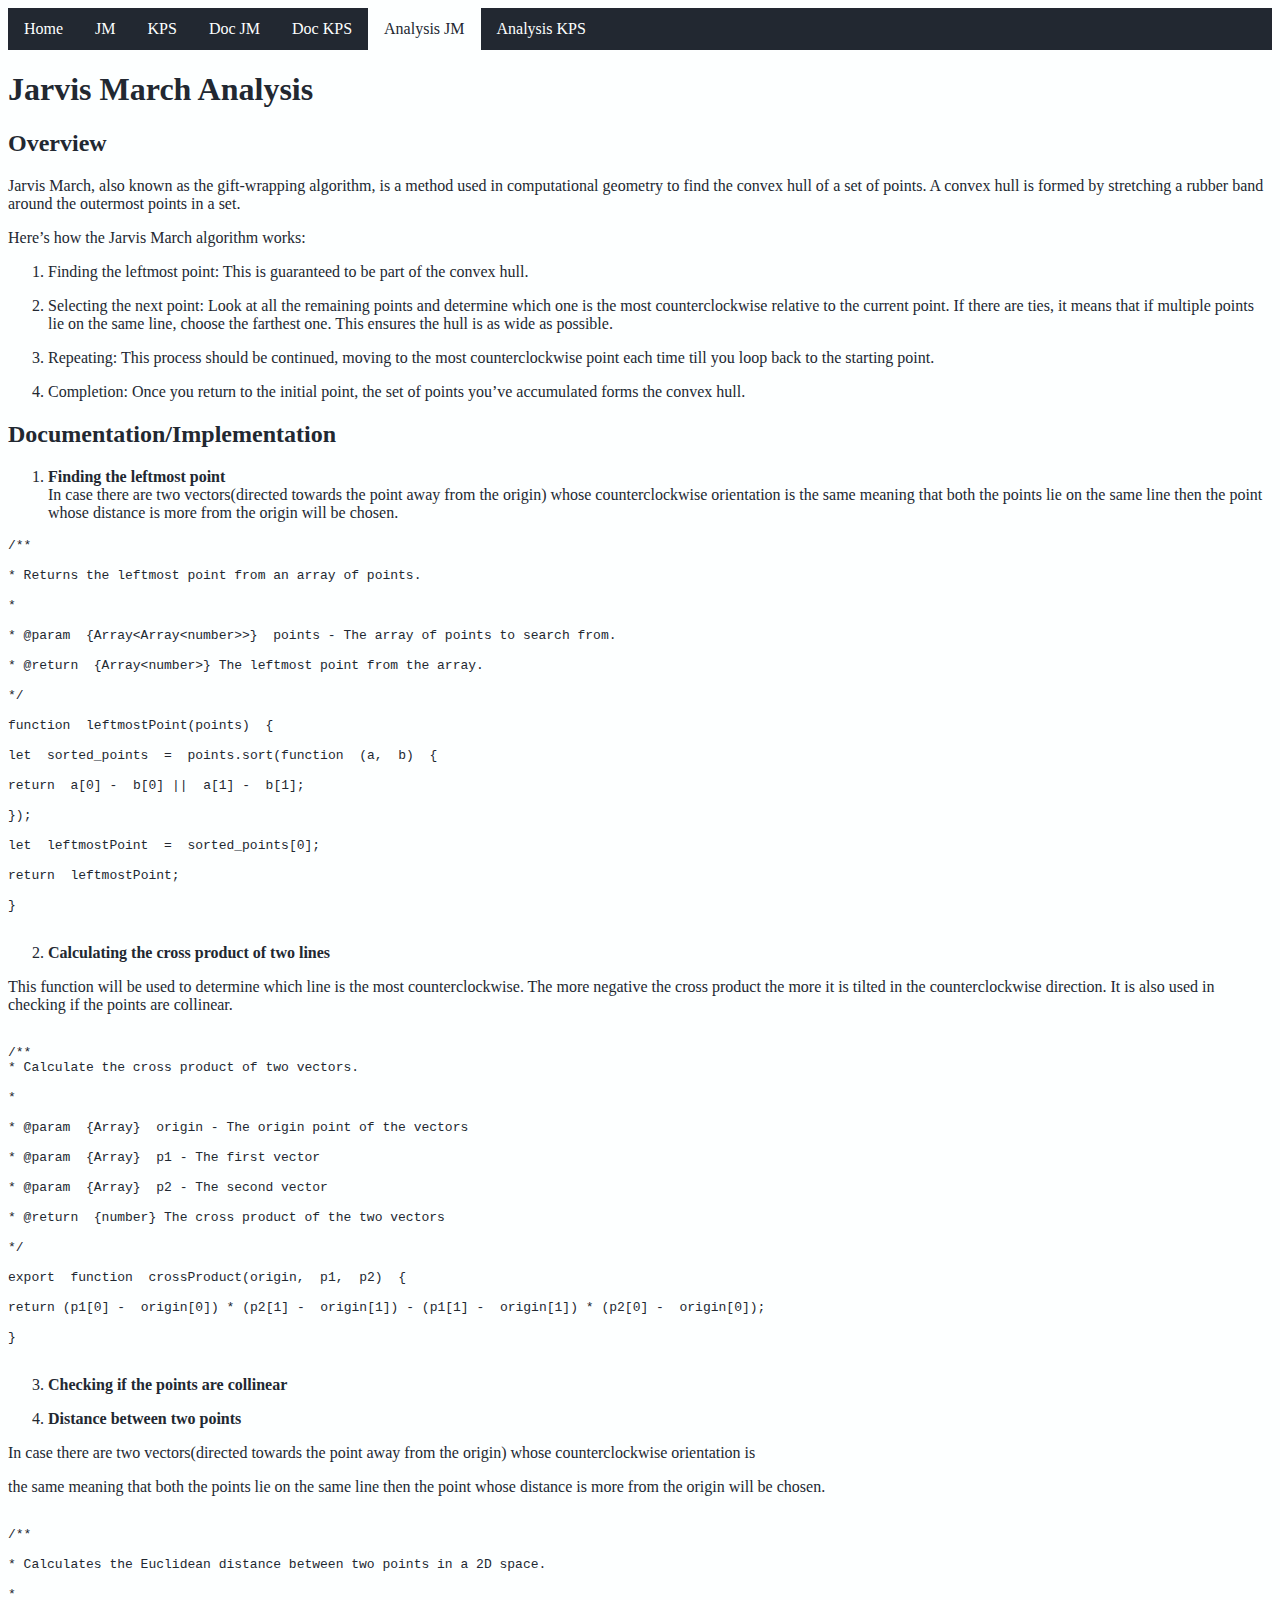
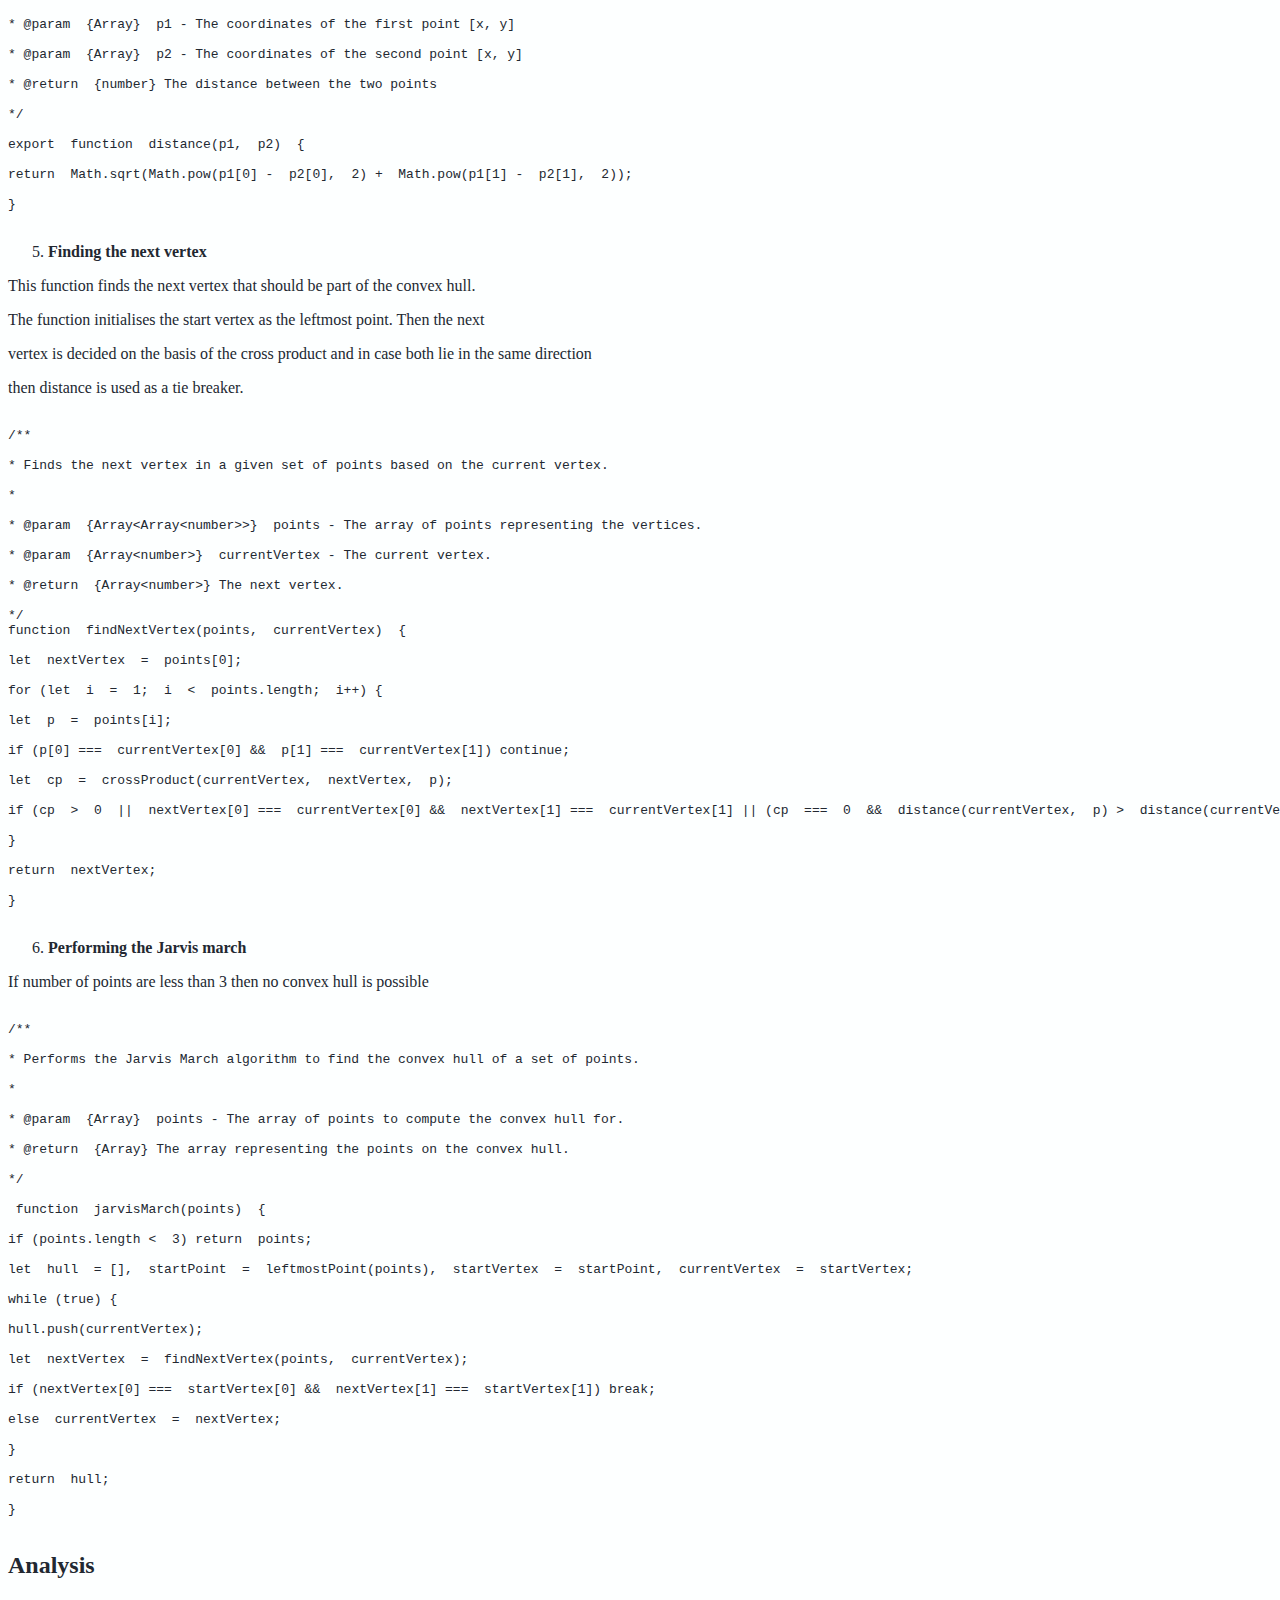
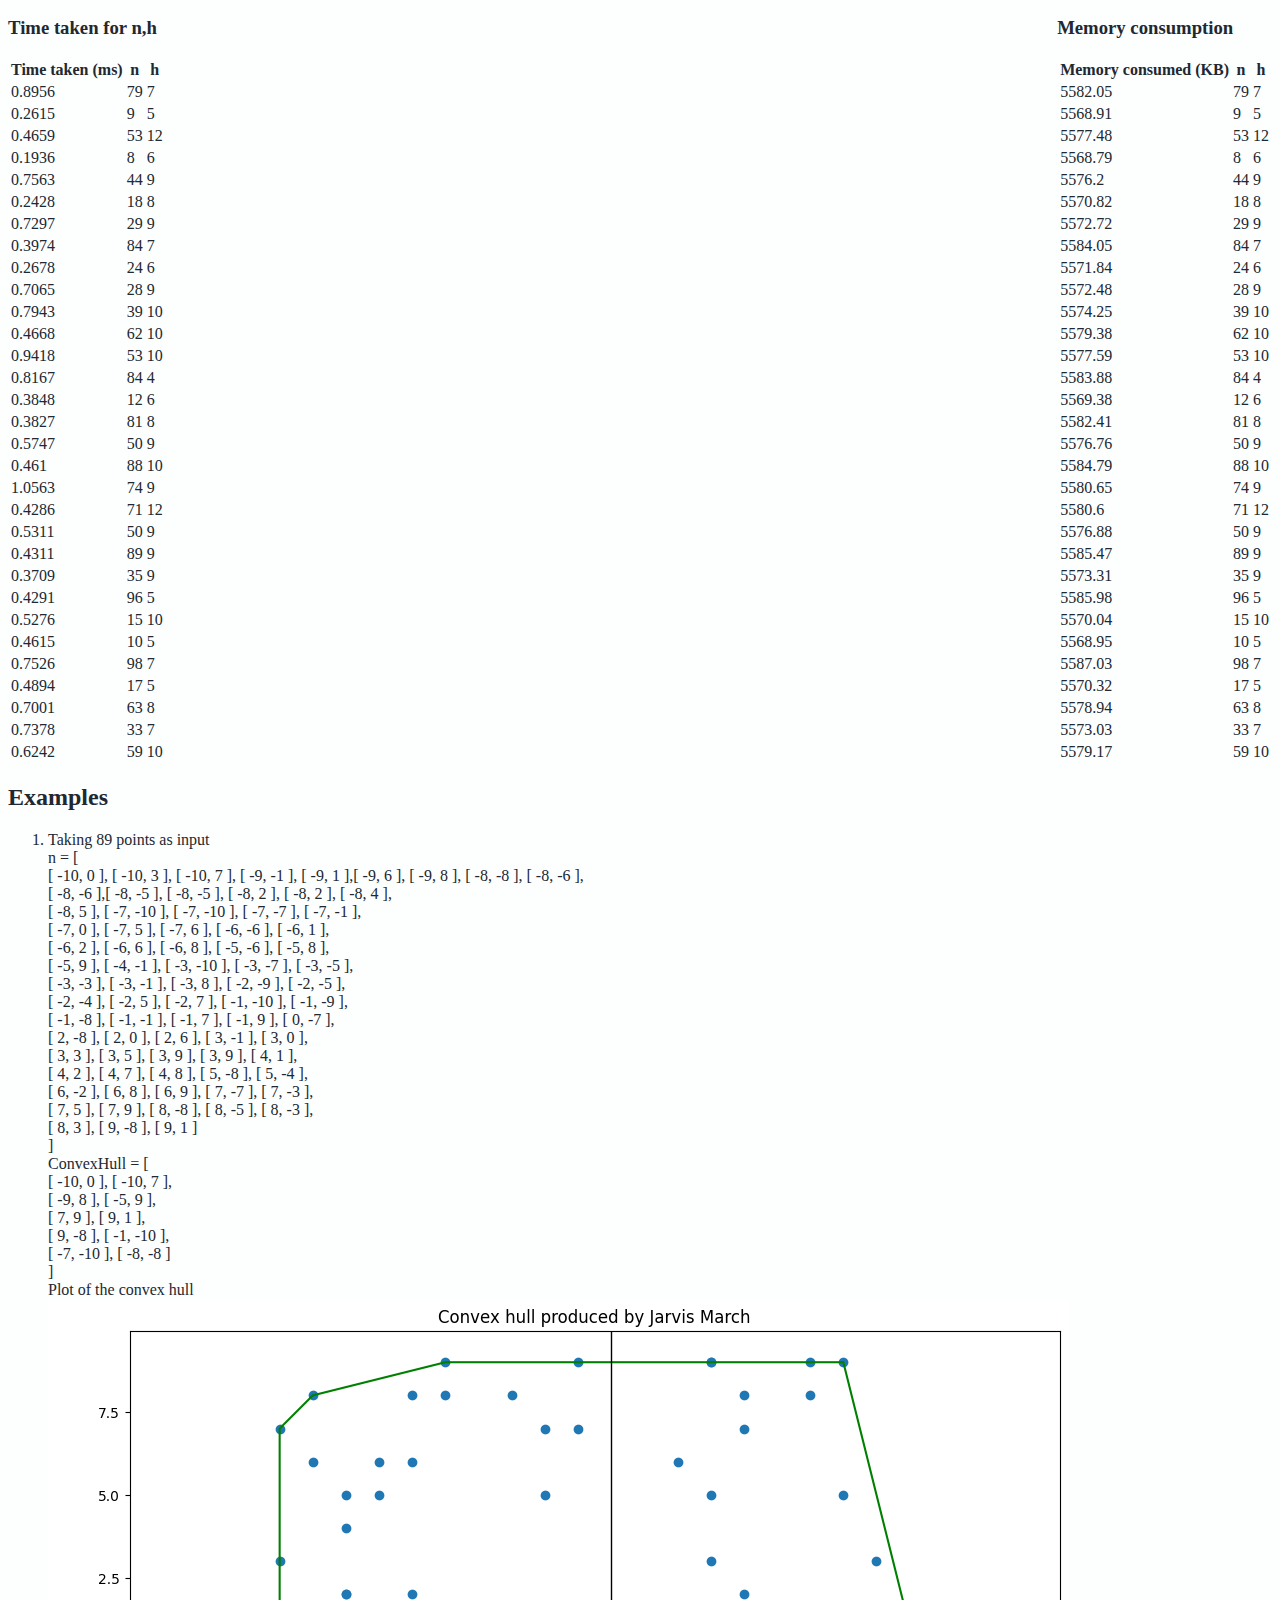
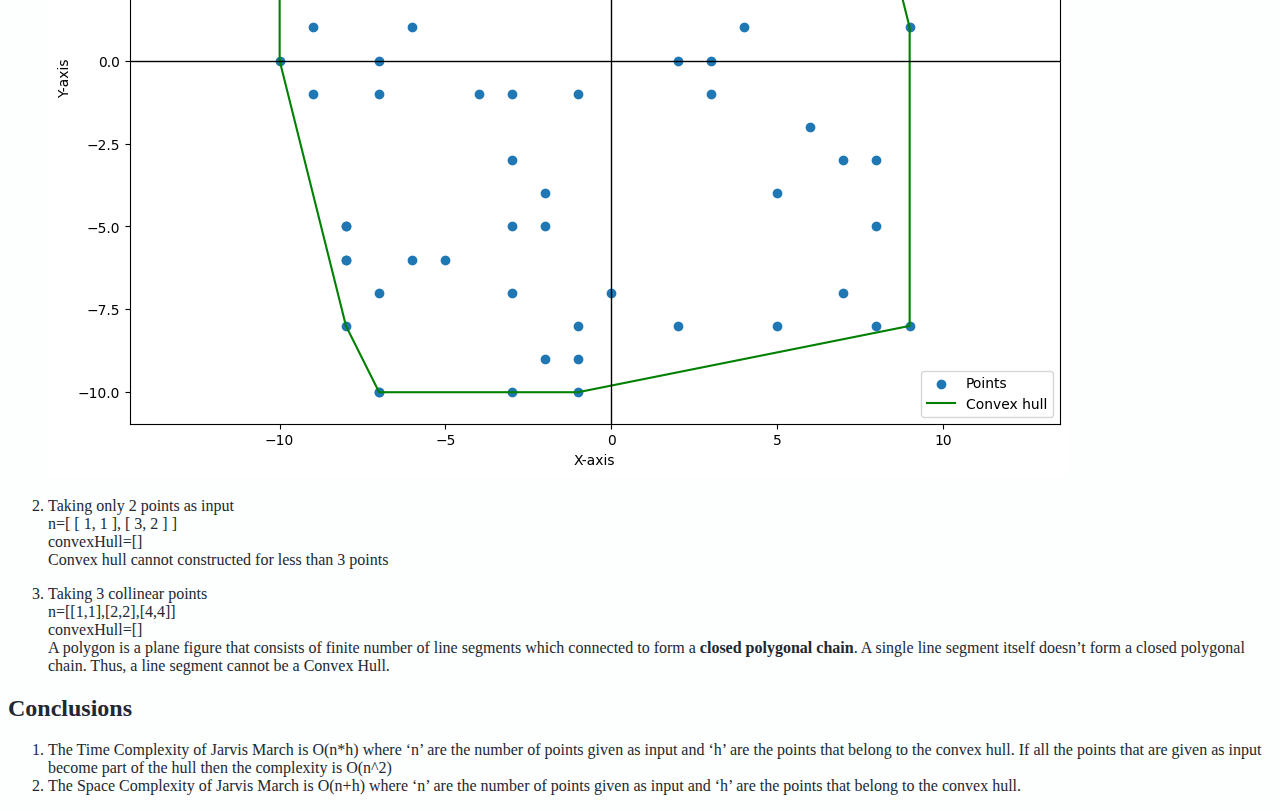
==== commit d099f525: "Analysis" ====
--- a/analysis_jm.html
+++ b/analysis_jm.html
@@ -71,7 +71,7 @@
 				</p>
 			</li>
 		</ol>
-		<h2 id="implementation">Implementation</h2>
+		<h2 id="implementation">Documentation/Implementation</h2>
 		<ol>
 			<li><strong>Finding the leftmost point</strong><br>
 				In case there are two vectors(directed towards the point away from the origin) whose counterclockwise
--- a/common.css
+++ b/common.css
@@ -109,4 +109,13 @@
 
 .w-75 {
 	width: 75%;
+}
+
+.doc {
+	font-size: 16px;
+}
+
+video {
+	width: 60%;
+	margin-top: 2vh;
 }